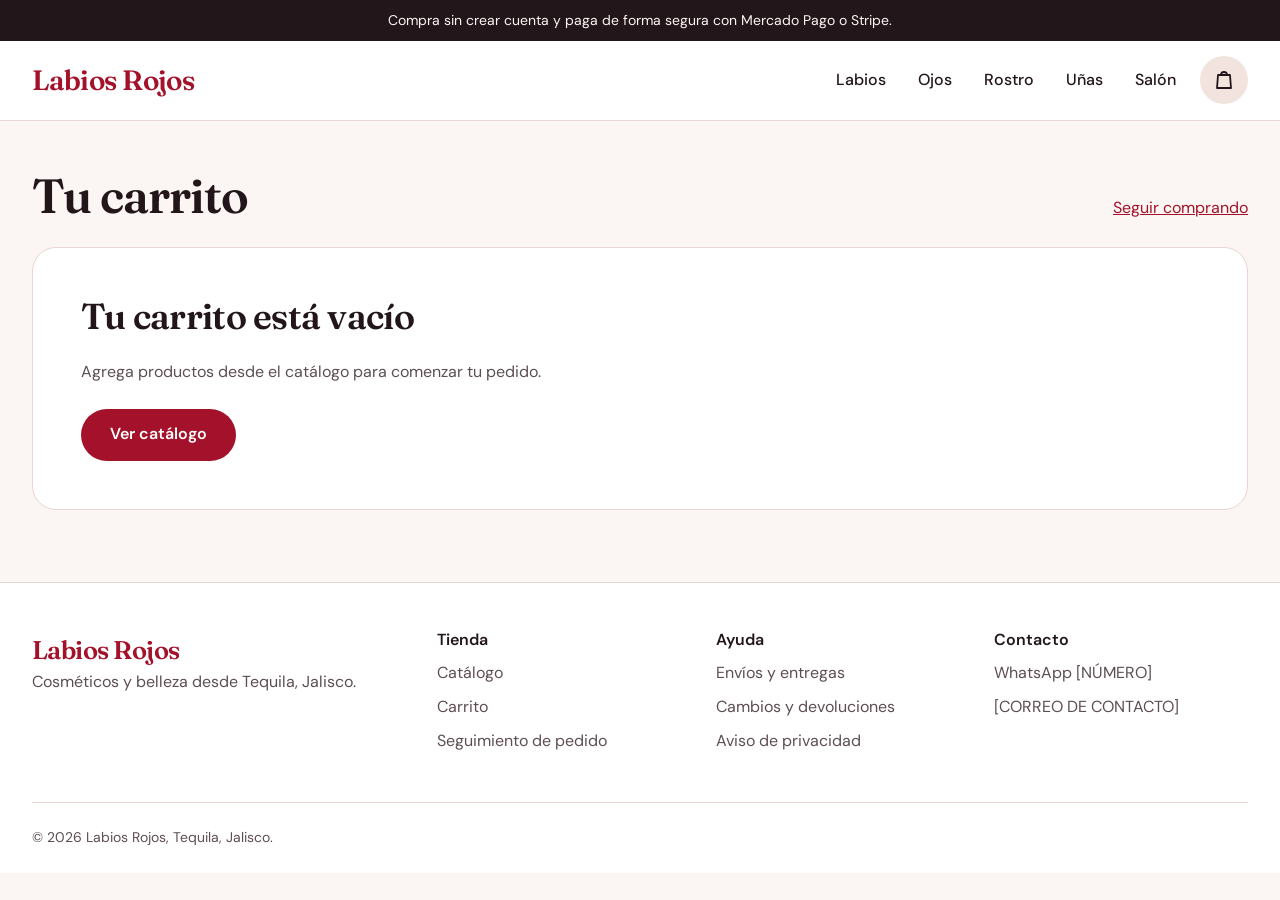
==== carrito.html @ ffc6cedb "Se agregó el frontend del proyecto" ====
<!DOCTYPE html>
<html lang="es-MX">
<head>
  <meta charset="utf-8">
  <meta name="viewport" content="width=device-width, initial-scale=1">
  <title>Tu carrito | Labios Rojos</title>
  <meta name="description" content="Revisa los productos de tu carrito antes de pagar.">

  <link rel="preconnect" href="https://fonts.googleapis.com">
  <link rel="preconnect" href="https://fonts.gstatic.com" crossorigin>
  <link rel="stylesheet" href="https://fonts.googleapis.com/css2?family=Fraunces:opsz,wght@9..144,600&family=DM+Sans:wght@400;500;600;700&display=swap">
  <link rel="stylesheet" href="estilos/estilos.css">

  <script src="scripts/catalogo.js" defer></script>
  <script src="scripts/tienda.js" defer></script>
  <script src="scripts/carrito.js" defer></script>
</head>
<body>

  <p class="barra-anuncio">Compra sin crear cuenta y paga de forma segura con Mercado Pago o Stripe.</p>

  <header class="encabezado-sitio">
    <button class="boton-menu" type="button" aria-expanded="false" aria-controls="navegacion-principal" aria-label="Abrir menú">
      <svg width="24" height="24" viewBox="0 0 24 24" fill="none" stroke="currentColor" stroke-width="1.8" stroke-linecap="round" aria-hidden="true">
        <path d="M4 7h16M4 12h16M4 17h16"/>
      </svg>
    </button>

    <a class="logotipo" href="index.html">Labios Rojos</a>

    <nav id="navegacion-principal" class="navegacion-principal" aria-label="Categorías">
      <ul>
        <li><a href="index.html?categoria=Labios#catalogo">Labios</a></li>
        <li><a href="index.html?categoria=Ojos#catalogo">Ojos</a></li>
        <li><a href="index.html?categoria=Rostro#catalogo">Rostro</a></li>
        <li><a href="index.html?categoria=Uñas#catalogo">Uñas</a></li>
        <li><a href="index.html#salon">Salón</a></li>
      </ul>
    </nav>

    <a class="enlace-carrito" href="carrito.html" aria-label="Ver carrito" data-enlace-carrito>
      <svg width="24" height="24" viewBox="0 0 24 24" fill="none" stroke="currentColor" stroke-width="1.8" stroke-linecap="round" stroke-linejoin="round" aria-hidden="true">
        <path d="M6 7h12l1 13H5L6 7z"/>
        <path d="M9 7a3 3 0 0 1 6 0"/>
      </svg>
      <span class="contador-carrito" data-contador-carrito hidden>0</span>
    </a>
  </header>

  <main class="pagina-carrito">

    <header>
      <h1 class="titulo-pagina">Tu carrito</h1>
      <a href="index.html#catalogo">Seguir comprando</a>
    </header>

    <section id="carrito-vacio" class="mensaje-vacio" hidden>
      <h2 class="titulo-seccion">Tu carrito está vacío</h2>
      <p class="texto-suave">Agrega productos desde el catálogo para comenzar tu pedido.</p>
      <a class="boton boton-principal" href="index.html#catalogo">Ver catálogo</a>
    </section>

    <section id="contenido-carrito" class="contenido-carrito" aria-label="Productos en tu carrito">

      <ul id="lista-carrito" class="lista-carrito">
        <!-- Los artículos se crean desde scripts/carrito.js -->
      </ul>

      <aside class="resumen-pedido" aria-labelledby="titulo-resumen">
        <h2 id="titulo-resumen">Resumen del pedido</h2>
        <dl class="desglose">
          <dt>Subtotal (<span id="cantidad-articulos">0</span> artículos)</dt>
          <dd id="subtotal-carrito">$0.00</dd>
          <dt>Envío</dt>
          <dd>Se calcula en el pago</dd>
          <dt class="total">Total</dt>
          <dd id="total-carrito" class="total">$0.00</dd>
        </dl>
        <a class="boton boton-principal boton-ancho" href="pago.html">Continuar al pago</a>
        <p class="nota-resumen">No necesitas crear una cuenta para comprar.</p>
      </aside>

    </section>

  </main>

  <footer class="pie-sitio">
    <section>
      <a class="logotipo" href="index.html">Labios Rojos</a>
      <p class="texto-suave">Cosméticos y belleza desde Tequila, Jalisco.</p>
    </section>
    <nav aria-labelledby="titulo-pie-tienda">
      <h2 id="titulo-pie-tienda">Tienda</h2>
      <ul>
        <li><a href="index.html#catalogo">Catálogo</a></li>
        <li><a href="carrito.html">Carrito</a></li>
        <li><a href="confirmacion.html">Seguimiento de pedido</a></li>
      </ul>
    </nav>
    <nav aria-labelledby="titulo-pie-ayuda">
      <h2 id="titulo-pie-ayuda">Ayuda</h2>
      <ul>
        <li><a href="#">Envíos y entregas</a></li>
        <li><a href="#">Cambios y devoluciones</a></li>
        <li><a href="#">Aviso de privacidad</a></li>
      </ul>
    </nav>
    <section>
      <h2>Contacto</h2>
      <ul class="texto-suave">
        <li>WhatsApp [NÚMERO]</li>
        <li>[CORREO DE CONTACTO]</li>
      </ul>
    </section>
    <p class="derechos">© 2026 Labios Rojos, Tequila, Jalisco.</p>
  </footer>

  <p id="aviso" class="aviso" role="status" aria-live="polite"></p>

</body>
</html>
---- estilos/estilos.css ----
/*
 * Hoja de estilos de la tienda Labios Rojos.
 *
 * Índice
 *  1. Variables de diseño
 *  2. Base
 *  3. Botones y enlaces
 *  4. Barra de anuncio y encabezado
 *  5. Secciones generales
 *  6. Página de inicio
 *  7. Tarjetas de producto
 *  8. Detalle de producto
 *  9. Carrito
 * 10. Formulario de pago
 * 11. Confirmación del pedido
 * 12. Pie de página
 * 13. Aviso emergente
 * 14. Adaptación a tabletas y celulares
 */


/* ===== 1. Variables de diseño ===== */

:root {
  --color-principal: #A3122A;
  --color-principal-oscuro: #7A0D1F;
  --color-tinta: #22161A;
  --color-texto-suave: #5E4E52;
  --color-fondo: #FBF6F3;
  --color-superficie: #FFFFFF;
  --color-rubor: #F3E3DF;
  --color-borde: #E7D6D1;
  --color-borde-campo: #C9B2AC;
  --color-rosa-claro: #F2B8C2;
  --color-exito: #1E6B3A;

  --fuente-titulos: 'Fraunces', Georgia, 'Times New Roman', serif;
  --fuente-texto: 'DM Sans', system-ui, -apple-system, 'Segoe UI', sans-serif;

  --espacio-pequeno: 0.75rem;
  --espacio-mediano: 1.5rem;
  --espacio-grande: 3rem;
  --espacio-muy-grande: 4.5rem;

  --margen-lateral: max(1.25rem, calc((100% - 76rem) / 2));

  --redondeo-pequeno: 0.625rem;
  --redondeo-mediano: 1rem;
  --redondeo-grande: 1.5rem;
  --redondeo-completo: 999px;
}


/* ===== 2. Base ===== */

*,
*::before,
*::after {
  box-sizing: border-box;
}

body {
  margin: 0;
  font-family: var(--fuente-texto);
  font-size: 1rem;
  line-height: 1.55;
  color: var(--color-tinta);
  background: var(--color-fondo);
}

h1,
h2,
h3 {
  margin: 0;
  line-height: 1.12;
}

h1,
h2 {
  font-family: var(--fuente-titulos);
  font-weight: 600;
  letter-spacing: -0.02em;
}

p,
ul,
ol,
dl,
dd,
figure {
  margin: 0;
}

ul {
  padding: 0;
  list-style: none;
}

img {
  display: block;
  max-width: 100%;
}

/* Asegura que el atributo hidden oculte el elemento aunque tenga otro display. */
[hidden] {
  display: none !important;
}

:focus-visible {
  outline: 3px solid var(--color-principal);
  outline-offset: 3px;
}

.texto-suave {
  color: var(--color-texto-suave);
}

.solo-lectores-de-pantalla {
  position: absolute;
  width: 1px;
  height: 1px;
  overflow: hidden;
  clip: rect(0 0 0 0);
  white-space: nowrap;
}

@media (prefers-reduced-motion: reduce) {
  * {
    transition: none !important;
    animation: none !important;
  }
}


/* ===== 3. Botones y enlaces ===== */

a {
  color: var(--color-principal);
}

a:hover {
  color: var(--color-principal-oscuro);
}

.boton {
  display: inline-flex;
  align-items: center;
  justify-content: center;
  min-height: 3.25rem;
  padding: 0 1.75rem;
  border: 1.5px solid transparent;
  border-radius: var(--redondeo-completo);
  font: inherit;
  font-weight: 600;
  text-decoration: none;
  cursor: pointer;
  transition: background-color 0.2s ease;
}

.boton-principal {
  background: var(--color-principal);
  color: var(--color-superficie);
}

.boton-principal:hover {
  background: var(--color-principal-oscuro);
  color: var(--color-superficie);
}

.boton-secundario {
  background: transparent;
  border-color: var(--color-tinta);
  color: var(--color-tinta);
}

.boton-secundario:hover {
  background: var(--color-rubor);
  color: var(--color-tinta);
}

.boton-claro {
  background: var(--color-fondo);
  color: var(--color-tinta);
}

.boton-claro:hover {
  background: var(--color-rubor);
  color: var(--color-tinta);
}

.boton-pequeno {
  min-height: 2.75rem;
  padding: 0 1.25rem;
  font-size: 0.9rem;
}

.boton-ancho {
  width: 100%;
}

.boton-de-texto {
  padding: 0.5rem 0;
  border: 0;
  background: none;
  font: inherit;
  font-size: 0.9rem;
  font-weight: 600;
  color: var(--color-principal);
  text-decoration: underline;
  cursor: pointer;
}

.control-cantidad {
  display: inline-flex;
  align-items: center;
  border: 1px solid var(--color-borde-campo);
  border-radius: var(--redondeo-completo);
  background: var(--color-superficie);
}

.control-cantidad button {
  width: 3rem;
  height: 3rem;
  border: 0;
  background: none;
  font-size: 1.3rem;
  color: var(--color-tinta);
  cursor: pointer;
}

.control-cantidad output,
.control-cantidad input {
  width: 2.5rem;
  border: 0;
  background: none;
  font: inherit;
  font-weight: 600;
  text-align: center;
}


/* ===== 4. Barra de anuncio y encabezado ===== */

.barra-anuncio {
  padding: 0.6rem var(--margen-lateral);
  background: var(--color-tinta);
  color: var(--color-fondo);
  font-size: 0.875rem;
  text-align: center;
}

.encabezado-sitio {
  position: sticky;
  top: 0;
  z-index: 10;
  display: flex;
  align-items: center;
  gap: var(--espacio-mediano);
  min-height: 5rem;
  padding: 0 var(--margen-lateral);
  background: var(--color-superficie);
  border-bottom: 1px solid var(--color-borde);
}

.logotipo {
  margin-right: auto;
  font-family: var(--fuente-titulos);
  font-size: 1.75rem;
  font-weight: 600;
  letter-spacing: -0.02em;
  color: var(--color-principal);
  text-decoration: none;
}

.navegacion-principal ul {
  display: flex;
  gap: 2rem;
}

.navegacion-principal a {
  font-weight: 500;
  color: var(--color-tinta);
  text-decoration: none;
}

.navegacion-principal a:hover,
.navegacion-principal a[aria-current='page'] {
  color: var(--color-principal);
}

.boton-menu {
  display: none;
  width: 2.75rem;
  height: 2.75rem;
  align-items: center;
  justify-content: center;
  border: 0;
  background: none;
  color: var(--color-tinta);
  cursor: pointer;
}

.enlace-carrito {
  position: relative;
  display: flex;
  align-items: center;
  justify-content: center;
  width: 3rem;
  height: 3rem;
  border-radius: var(--redondeo-completo);
  background: var(--color-rubor);
  color: var(--color-tinta);
}

.contador-carrito {
  position: absolute;
  top: -0.2rem;
  right: -0.2rem;
  min-width: 1.25rem;
  height: 1.25rem;
  padding: 0 0.3rem;
  border-radius: var(--redondeo-completo);
  background: var(--color-principal);
  color: var(--color-superficie);
  font-size: 0.75rem;
  font-weight: 700;
  line-height: 1.25rem;
  text-align: center;
}

.contador-carrito[hidden] {
  display: none;
}

/* Encabezado reducido que se usa en la página de pago */
.encabezado-pago .indicador-pago-seguro {
  display: flex;
  align-items: center;
  gap: 0.5rem;
  font-weight: 600;
  color: var(--color-exito);
}


/* ===== 5. Secciones generales ===== */

.seccion {
  padding: var(--espacio-muy-grande) var(--margen-lateral);
}

.seccion-blanca {
  background: var(--color-superficie);
  border-block: 1px solid var(--color-borde);
}

.encabezado-seccion {
  display: flex;
  flex-wrap: wrap;
  align-items: flex-end;
  justify-content: space-between;
  gap: var(--espacio-pequeno);
  margin-bottom: var(--espacio-mediano);
}

.encabezado-seccion h2,
.titulo-seccion {
  font-size: clamp(1.75rem, 3vw, 2.25rem);
}

.titulo-pagina {
  font-size: clamp(2.25rem, 5vw, 3rem);
}

.ruta-de-navegacion {
  padding: 1.75rem var(--margen-lateral) 0;
}

.ruta-de-navegacion ol {
  display: flex;
  flex-wrap: wrap;
  gap: 0.5rem;
  padding: 0;
  list-style: none;
  font-size: 0.9rem;
  color: var(--color-texto-suave);
}

.ruta-de-navegacion li + li::before {
  content: '/';
  margin-right: 0.5rem;
}

.ruta-de-navegacion a {
  color: var(--color-texto-suave);
}

.ruta-de-navegacion [aria-current='page'] {
  font-weight: 600;
  color: var(--color-tinta);
}

.mensaje-vacio {
  display: grid;
  justify-items: start;
  gap: var(--espacio-mediano);
  padding: var(--espacio-grande);
  border-radius: var(--redondeo-grande);
  background: var(--color-superficie);
  border: 1px solid var(--color-borde);
}


/* ===== 6. Página de inicio ===== */

.portada {
  display: grid;
  grid-template-columns: repeat(2, minmax(0, 1fr));
  align-items: center;
  gap: var(--espacio-grande);
  padding: var(--espacio-muy-grande) var(--margen-lateral);
}

.portada-texto {
  display: grid;
  gap: var(--espacio-mediano);
}

.lema-portada {
  font-weight: 700;
  color: var(--color-principal);
}

.titulo-portada {
  font-size: clamp(2.5rem, 6vw, 4.5rem);
  line-height: 1.02;
}

.descripcion-portada {
  max-width: 34rem;
  font-size: 1.15rem;
  color: var(--color-texto-suave);
}

.acciones {
  display: flex;
  flex-wrap: wrap;
  gap: 1rem;
}

.imagen-portada {
  display: grid;
  place-items: center;
  align-content: center;
  gap: 1.25rem;
  min-height: 30rem;
  border-radius: var(--redondeo-grande);
  background: var(--color-principal);
  color: var(--color-fondo);
}

.imagen-portada img {
  width: 7.5rem;
  filter: brightness(0) invert(1);
}

.lista-categorias {
  display: grid;
  grid-template-columns: repeat(4, minmax(0, 1fr));
  gap: var(--espacio-mediano);
}

.tarjeta-categoria {
  display: grid;
  gap: 0.875rem;
  color: var(--color-tinta);
  text-decoration: none;
}

.tarjeta-categoria:hover {
  color: var(--color-principal);
}

.muestra-categoria {
  display: grid;
  place-items: center;
  height: 11rem;
  border-radius: var(--redondeo-mediano);
  background: var(--color-rubor);
}

.muestra-categoria::after {
  content: '';
  width: 4.5rem;
  height: 4.5rem;
  border-radius: 50%;
  background: var(--color-muestra);
}

.nombre-categoria {
  font-size: 1.125rem;
  font-weight: 600;
}

.filtros {
  display: flex;
  flex-wrap: wrap;
  gap: 0.75rem;
  margin-bottom: var(--espacio-mediano);
}

.boton-filtro {
  min-height: 2.75rem;
  padding: 0 1.25rem;
  border: 1px solid var(--color-borde-campo);
  border-radius: var(--redondeo-completo);
  background: var(--color-superficie);
  font: inherit;
  font-weight: 500;
  color: var(--color-tinta);
  cursor: pointer;
}

.boton-filtro[aria-pressed='true'] {
  border-color: var(--color-tinta);
  background: var(--color-tinta);
  color: var(--color-fondo);
}

.lista-beneficios {
  display: grid;
  grid-template-columns: repeat(3, minmax(0, 1fr));
  gap: var(--espacio-grande);
}

.beneficio {
  display: grid;
  grid-template-columns: auto 1fr;
  gap: 0.25rem 1rem;
}

.beneficio svg {
  grid-row: span 2;
  width: 3rem;
  height: 3rem;
  padding: 0.8rem;
  border-radius: 50%;
  background: var(--color-rubor);
  color: var(--color-principal);
}

.beneficio h3 {
  font-size: 1.05rem;
}

.seccion-salon {
  display: grid;
  grid-template-columns: repeat(2, minmax(0, 1fr));
  align-items: center;
  gap: var(--espacio-grande);
  padding: var(--espacio-muy-grande) var(--margen-lateral);
  background: var(--color-tinta);
  color: var(--color-fondo);
}

.seccion-salon > header {
  display: grid;
  gap: var(--espacio-mediano);
}

.seccion-salon h2 {
  font-size: clamp(2rem, 4vw, 3rem);
}

.lista-servicios {
  display: flex;
  flex-wrap: wrap;
  gap: 0.75rem;
}

.lista-servicios li {
  padding: 0.6rem 1.1rem;
  border: 1px solid #6B5358;
  border-radius: var(--redondeo-completo);
}

.datos-salon {
  font-style: normal;
  color: #E4D6D2;
}

.imagen-salon {
  display: grid;
  place-items: center;
  min-height: 24rem;
  border-radius: var(--redondeo-grande);
  background: #3A2A2E;
  color: #E4D6D2;
}


/* ===== 7. Tarjetas de producto ===== */

.rejilla-productos {
  display: grid;
  grid-template-columns: repeat(4, minmax(0, 1fr));
  gap: var(--espacio-mediano);
}

.tarjeta-producto {
  display: flex;
  flex-direction: column;
  gap: 0.375rem;
  height: 100%;
  padding: 1rem;
  border: 1px solid var(--color-borde);
  border-radius: var(--redondeo-mediano);
  background: var(--color-fondo);
}

.imagen-producto {
  display: grid;
  place-items: center;
  height: 15rem;
  margin-bottom: 0.5rem;
  border-radius: var(--redondeo-pequeno);
  background: var(--color-rubor);
}

.categoria-producto {
  font-size: 0.8rem;
  font-weight: 700;
  color: var(--color-texto-suave);
}

.nombre-producto {
  font-size: 1.05rem;
  font-weight: 600;
}

.nombre-producto a {
  color: var(--color-tinta);
  text-decoration: none;
}

.nombre-producto a:hover {
  color: var(--color-principal);
}

.tono-producto {
  display: flex;
  align-items: center;
  gap: 0.5rem;
  font-size: 0.9rem;
  color: var(--color-texto-suave);
}

.muestra-tono {
  width: 0.875rem;
  height: 0.875rem;
  border: 1px solid var(--color-borde-campo);
  border-radius: 50%;
  background: var(--color-tono);
}

.pie-tarjeta {
  display: flex;
  align-items: center;
  justify-content: space-between;
  gap: 0.5rem;
  margin-top: auto;
  padding-top: 0.5rem;
}

.precio-producto {
  font-size: 1.125rem;
  font-weight: 700;
}


/* ===== 8. Detalle de producto ===== */

.detalle-producto {
  display: grid;
  grid-template-columns: repeat(2, minmax(0, 1fr));
  gap: var(--espacio-grande);
  padding: var(--espacio-mediano) var(--margen-lateral) var(--espacio-muy-grande);
}

.galeria-producto {
  display: grid;
  place-items: center;
  align-content: center;
  gap: 1rem;
  min-height: 34rem;
  border-radius: var(--redondeo-grande);
  background: var(--color-rubor);
  color: var(--color-texto-suave);
}

.galeria-producto img {
  width: 7.5rem;
}

.informacion-producto {
  display: grid;
  align-content: start;
  gap: var(--espacio-mediano);
}

.informacion-producto .categoria-producto {
  color: var(--color-principal);
}

.informacion-producto .tono-producto {
  font-size: 1rem;
}

.informacion-producto .muestra-tono {
  width: 1.125rem;
  height: 1.125rem;
}

.precio-y-existencias {
  display: flex;
  flex-wrap: wrap;
  align-items: baseline;
  gap: 1rem;
}

.precio-destacado {
  font-size: 2.25rem;
  font-weight: 700;
}

.existencias {
  font-weight: 600;
  color: var(--color-exito);
}

.formulario-compra {
  display: grid;
  gap: 1rem;
}

.formulario-compra fieldset {
  display: flex;
  flex-wrap: wrap;
  align-items: center;
  gap: 1rem;
  margin: 0;
  padding: 0;
  border: 0;
}

.formulario-compra legend {
  margin-bottom: 0.75rem;
  font-weight: 600;
}

.formulario-compra .boton-principal {
  flex: 1;
}

.lista-ventajas {
  display: grid;
  gap: 0.75rem;
  padding: 1.25rem 1.5rem;
  border: 1px solid var(--color-borde);
  border-radius: var(--redondeo-mediano);
  background: var(--color-superficie);
}

.lista-ventajas li {
  display: flex;
  align-items: center;
  gap: 0.75rem;
}

.lista-ventajas svg {
  flex-shrink: 0;
  color: var(--color-principal);
}

.descripcion-producto {
  display: grid;
  gap: 0.75rem;
  padding-top: var(--espacio-mediano);
  border-top: 1px solid var(--color-borde);
}

.descripcion-producto h2 {
  font-family: var(--fuente-texto);
  font-size: 1.125rem;
  letter-spacing: 0;
}

.ficha-tecnica {
  display: grid;
  grid-template-columns: 10rem 1fr;
  row-gap: 0.6rem;
}

.ficha-tecnica dt {
  font-weight: 600;
}

.ficha-tecnica dd {
  color: var(--color-texto-suave);
}


/* ===== 9. Carrito ===== */

.pagina-carrito {
  padding: var(--espacio-grande) var(--margen-lateral) var(--espacio-muy-grande);
}

.pagina-carrito > header {
  display: flex;
  flex-wrap: wrap;
  align-items: baseline;
  justify-content: space-between;
  gap: 1rem;
  margin-bottom: var(--espacio-mediano);
}

.contenido-carrito {
  display: grid;
  grid-template-columns: minmax(0, 2fr) minmax(0, 1fr);
  align-items: start;
  gap: var(--espacio-grande);
}

.lista-carrito {
  border: 1px solid var(--color-borde);
  border-radius: var(--redondeo-grande);
  background: var(--color-superficie);
}

.articulo-carrito {
  display: grid;
  grid-template-columns: 7rem minmax(0, 1fr) auto auto;
  grid-template-areas:
    'imagen datos cantidad precio'
    'imagen eliminar cantidad precio';
  align-items: center;
  column-gap: var(--espacio-mediano);
  padding: var(--espacio-mediano);
}

.articulo-carrito + .articulo-carrito {
  border-top: 1px solid var(--color-borde);
}

.imagen-articulo {
  grid-area: imagen;
  width: 7rem;
  height: 7rem;
  padding: 1.5rem;
  border-radius: var(--redondeo-pequeno);
  background: var(--color-rubor);
  object-fit: contain;
}

.datos-articulo {
  grid-area: datos;
  align-self: end;
}

.datos-articulo h2 {
  font-family: var(--fuente-texto);
  font-size: 1.1rem;
  letter-spacing: 0;
}

.datos-articulo h2 a {
  color: var(--color-tinta);
  text-decoration: none;
}

.articulo-carrito .boton-de-texto {
  grid-area: eliminar;
  justify-self: start;
  align-self: start;
}

.articulo-carrito .control-cantidad {
  grid-area: cantidad;
}

.precio-articulo {
  grid-area: precio;
  min-width: 6.5rem;
  font-size: 1.1rem;
  font-weight: 700;
  text-align: right;
}

.resumen-pedido {
  display: grid;
  gap: 1.25rem;
  padding: 2rem;
  border: 1px solid var(--color-borde);
  border-radius: var(--redondeo-grande);
  background: var(--color-superficie);
}

.resumen-pedido h2 {
  font-family: var(--fuente-texto);
  font-size: 1.35rem;
  letter-spacing: 0;
}

.desglose {
  display: grid;
  grid-template-columns: 1fr auto;
  gap: 0.75rem 0;
}

.desglose dt {
  color: var(--color-texto-suave);
}

.desglose dd {
  padding-left: 1rem;
  font-weight: 600;
  text-align: right;
}

.desglose .total {
  padding-top: 1.25rem;
  border-top: 1px solid var(--color-borde);
  font-size: 1.15rem;
  font-weight: 700;
  color: var(--color-tinta);
}

.desglose dd.total {
  font-size: 1.6rem;
}

.nota-resumen {
  font-size: 0.9rem;
  text-align: center;
  color: var(--color-texto-suave);
}


/* ===== 10. Formulario de pago ===== */

.pagina-pago {
  display: grid;
  grid-template-columns: minmax(0, 3fr) minmax(0, 2fr);
  align-items: start;
  gap: var(--espacio-grande);
  padding: var(--espacio-grande) var(--margen-lateral) var(--espacio-muy-grande);
}

.formulario-pago {
  display: grid;
  gap: var(--espacio-mediano);
}

.formulario-pago > header {
  display: grid;
  gap: 0.6rem;
}

.formulario-pago fieldset {
  display: grid;
  grid-template-columns: repeat(2, minmax(0, 1fr));
  gap: 1.25rem 1rem;
  margin: 0;
  padding: 1.75rem;
  border: 1px solid var(--color-borde);
  border-radius: var(--redondeo-grande);
  background: var(--color-superficie);
}

.formulario-pago fieldset[hidden] {
  display: none;
}

.formulario-pago legend {
  float: left;
  grid-column: 1 / -1;
  width: 100%;
  font-size: 1.25rem;
  font-weight: 700;
}

.campo {
  display: grid;
  gap: 0.4rem;
  font-size: 0.9rem;
  font-weight: 600;
}

.campo-completo {
  grid-column: 1 / -1;
}

.campo input,
.campo select {
  min-height: 3rem;
  padding: 0 0.875rem;
  border: 1px solid var(--color-borde-campo);
  border-radius: var(--redondeo-pequeno);
  background: var(--color-superficie);
  font: inherit;
  font-size: 1rem;
  font-weight: 400;
  color: var(--color-tinta);
}

.campo input:user-invalid {
  border-color: var(--color-principal);
}

.casilla {
  grid-column: 1 / -1;
  display: flex;
  align-items: center;
  gap: 0.75rem;
}

.casilla input,
.opcion input {
  width: 1.25rem;
  height: 1.25rem;
  accent-color: var(--color-principal);
}

.opcion {
  grid-column: 1 / -1;
  display: flex;
  align-items: center;
  gap: 0.875rem;
  padding: 1rem 1.25rem;
  border: 1px solid var(--color-borde-campo);
  border-radius: var(--redondeo-mediano);
  font-weight: 600;
  cursor: pointer;
}

.opcion:has(input:checked) {
  border: 2px solid var(--color-principal);
}

.detalle-opcion {
  margin-left: auto;
  font-size: 0.9rem;
  font-weight: 400;
  color: var(--color-texto-suave);
}

.nota-campo {
  grid-column: 1 / -1;
  font-size: 0.9rem;
  color: var(--color-texto-suave);
}

.lista-resumen {
  display: grid;
  gap: 1rem;
}

.articulo-resumen {
  display: grid;
  grid-template-columns: 4rem 1fr auto;
  align-items: center;
  gap: 1rem;
}

.articulo-resumen img {
  width: 4rem;
  height: 4rem;
  padding: 0.75rem;
  border-radius: var(--redondeo-pequeno);
  background: var(--color-rubor);
}

.articulo-resumen p:last-child {
  font-weight: 600;
}


/* ===== 11. Confirmación del pedido ===== */

.pagina-confirmacion {
  display: grid;
  justify-items: center;
  padding: var(--espacio-grande) var(--margen-lateral) var(--espacio-muy-grande);
}

.tarjeta-confirmacion {
  display: grid;
  gap: var(--espacio-mediano);
  width: min(100%, 48rem);
  padding: var(--espacio-grande);
  border: 1px solid var(--color-borde);
  border-radius: var(--redondeo-grande);
  background: var(--color-superficie);
}

.tarjeta-confirmacion > header {
  display: grid;
  justify-items: center;
  gap: 1rem;
  text-align: center;
}

.icono-confirmacion {
  display: grid;
  place-items: center;
  width: 4.5rem;
  height: 4.5rem;
  border-radius: 50%;
  background: var(--color-principal);
  color: var(--color-superficie);
}

.seguimiento {
  display: grid;
  gap: 1.25rem;
  margin-top: 1.25rem;
  padding: 0;
  list-style: none;
}

.paso-seguimiento {
  display: grid;
  grid-template-columns: 1.75rem 1fr;
  gap: 0.15rem 1rem;
}

.paso-seguimiento::before {
  content: '';
  grid-row: span 2;
  width: 1.75rem;
  height: 1.75rem;
  border: 2px solid var(--color-principal);
  border-radius: 50%;
  background: var(--color-superficie);
}

.paso-completado::before {
  background: var(--color-principal);
}

.paso-seguimiento strong {
  font-weight: 600;
}

.paso-pendiente {
  color: var(--color-texto-suave);
}


/* ===== 12. Pie de página ===== */

.pie-sitio {
  display: grid;
  grid-template-columns: 1.5fr repeat(3, 1fr);
  gap: var(--espacio-grande) var(--espacio-mediano);
  padding: var(--espacio-grande) var(--margen-lateral) var(--espacio-mediano);
  background: var(--color-superficie);
  border-top: 1px solid var(--color-borde);
}

.pie-sitio .logotipo {
  font-size: 1.6rem;
  color: var(--color-principal);
}

.pie-sitio h2 {
  margin-bottom: 0.75rem;
  font-family: var(--fuente-texto);
  font-size: 1rem;
  letter-spacing: 0;
}

.pie-sitio ul {
  display: grid;
  gap: 0.6rem;
}

.pie-sitio a {
  color: var(--color-texto-suave);
  text-decoration: none;
}

.pie-sitio a:hover {
  color: var(--color-principal);
}

.derechos {
  grid-column: 1 / -1;
  padding-top: var(--espacio-mediano);
  border-top: 1px solid var(--color-borde);
  font-size: 0.875rem;
  color: var(--color-texto-suave);
}


/* ===== 13. Aviso emergente ===== */

.aviso {
  position: fixed;
  bottom: 1.5rem;
  left: 50%;
  z-index: 20;
  max-width: calc(100% - 2.5rem);
  padding: 0.9rem 1.5rem;
  border-radius: var(--redondeo-completo);
  background: var(--color-tinta);
  color: var(--color-fondo);
  font-weight: 500;
  opacity: 0;
  pointer-events: none;
  transform: translate(-50%, 1rem);
  transition: opacity 0.25s ease, transform 0.25s ease;
}

.aviso-visible {
  opacity: 1;
  transform: translate(-50%, 0);
}


/* ===== 14. Adaptación a tabletas y celulares ===== */

@media (max-width: 64rem) {
  .rejilla-productos {
    grid-template-columns: repeat(3, minmax(0, 1fr));
  }

  .portada,
  .seccion-salon,
  .detalle-producto,
  .contenido-carrito,
  .pagina-pago {
    grid-template-columns: 1fr;
  }

  .imagen-portada {
    min-height: 20rem;
  }

  .galeria-producto {
    min-height: 22rem;
  }
}

@media (max-width: 48rem) {
  :root {
    --espacio-grande: 2rem;
    --espacio-muy-grande: 3rem;
  }

  .boton-menu {
    display: inline-flex;
    order: -1;
  }

  .logotipo {
    font-size: 1.4rem;
  }

  .navegacion-principal {
    position: absolute;
    top: 100%;
    left: 0;
    right: 0;
    display: none;
    padding: 1rem var(--margen-lateral) 1.5rem;
    background: var(--color-superficie);
    border-bottom: 1px solid var(--color-borde);
  }

  .navegacion-principal.navegacion-abierta {
    display: block;
  }

  .navegacion-principal ul {
    flex-direction: column;
    gap: 0;
  }

  .navegacion-principal a {
    display: block;
    padding: 0.75rem 0;
  }

  .lista-categorias,
  .rejilla-productos {
    grid-template-columns: repeat(2, minmax(0, 1fr));
    gap: 0.875rem;
  }

  .muestra-categoria {
    height: 7rem;
  }

  .imagen-producto {
    height: 9.5rem;
  }

  .tarjeta-producto {
    padding: 0.75rem;
  }

  .pie-tarjeta {
    flex-direction: column;
    align-items: stretch;
  }

  .lista-beneficios {
    grid-template-columns: 1fr;
    gap: var(--espacio-mediano);
  }

  .articulo-carrito {
    grid-template-columns: 5rem minmax(0, 1fr);
    grid-template-areas:
      'imagen datos'
      'imagen precio'
      'cantidad eliminar';
    row-gap: 0.75rem;
  }

  .imagen-articulo {
    width: 5rem;
    height: 5rem;
    padding: 1rem;
  }

  .precio-articulo {
    text-align: left;
  }

  .articulo-carrito .boton-de-texto {
    justify-self: end;
    align-self: center;
  }

  .formulario-pago fieldset {
    grid-template-columns: 1fr;
    padding: 1.25rem;
  }

  .tarjeta-confirmacion {
    padding: var(--espacio-mediano);
  }

  .pie-sitio {
    grid-template-columns: 1fr 1fr;
  }

  .pie-sitio > section:first-child {
    grid-column: 1 / -1;
  }
}
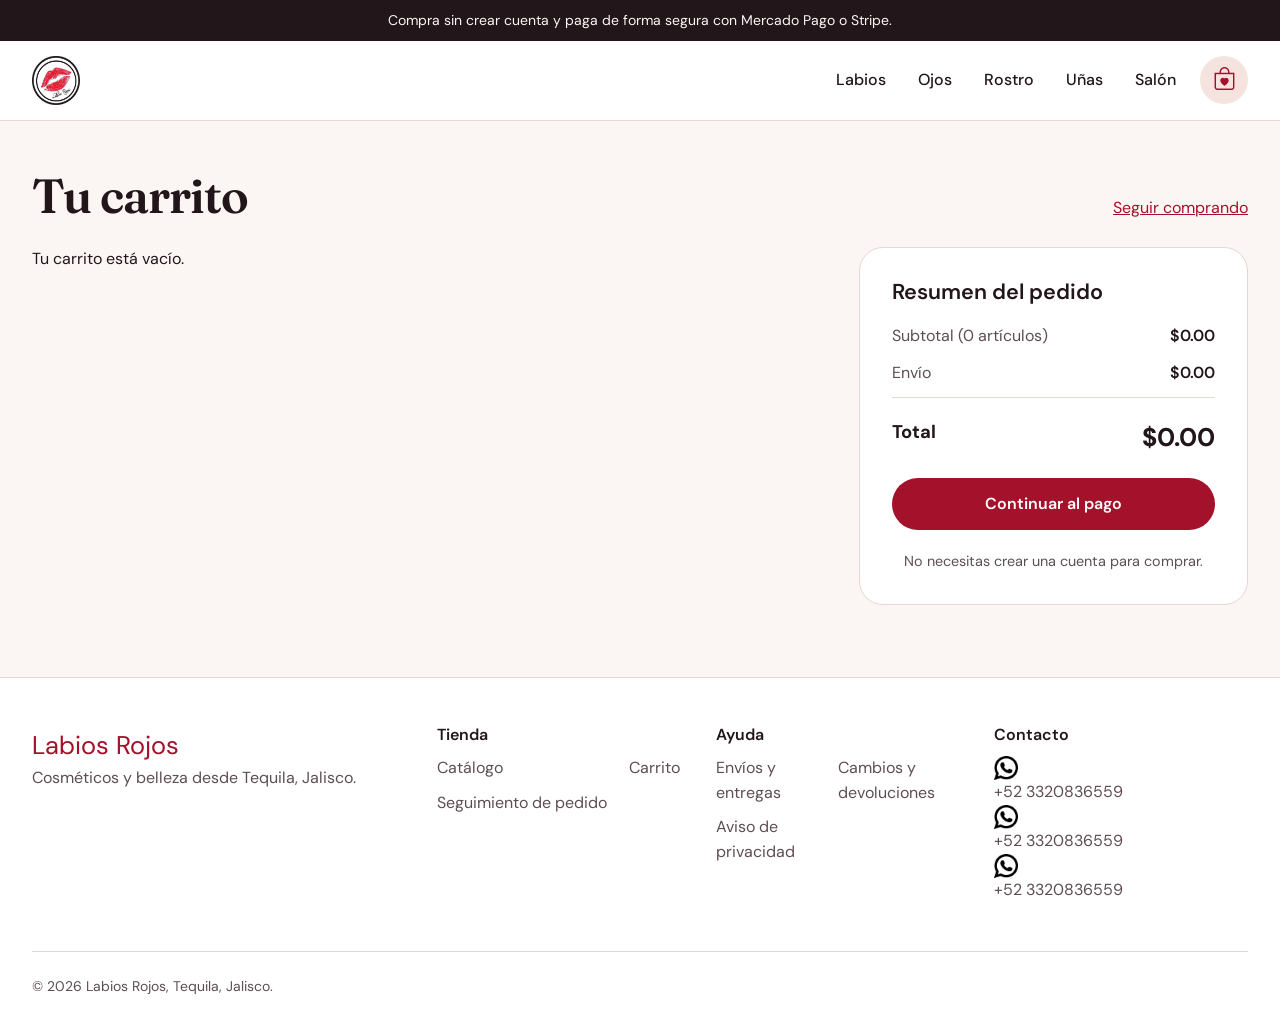
==== commit 00009311: "Actualizacion de tienda Labios Rojos" ====
--- a/carrito.html
+++ b/carrito.html
@@ -1,121 +1,161 @@
 <!DOCTYPE html>
 <html lang="es-MX">
+
 <head>
-  <meta charset="utf-8">
-  <meta name="viewport" content="width=device-width, initial-scale=1">
-  <title>Tu carrito | Labios Rojos</title>
-  <meta name="description" content="Revisa los productos de tu carrito antes de pagar.">
+    <meta charset="utf-8">
+    <meta name="viewport" content="width=device-width, initial-scale=1">
+    <title>Tu carrito | Labios Rojos</title>
+    <meta name="description" content="Revisa los productos de tu carrito antes de pagar.">
 
-  <link rel="preconnect" href="https://fonts.googleapis.com">
-  <link rel="preconnect" href="https://fonts.gstatic.com" crossorigin>
-  <link rel="stylesheet" href="https://fonts.googleapis.com/css2?family=Fraunces:opsz,wght@9..144,600&family=DM+Sans:wght@400;500;600;700&display=swap">
-  <link rel="stylesheet" href="estilos/estilos.css">
+    <link rel="preconnect" href="https://fonts.googleapis.com">
+    <link rel="preconnect" href="https://fonts.gstatic.com" crossorigin>
+    <link rel="stylesheet" href="https://fonts.googleapis.com/css2?family=Fraunces:opsz,wght@9..144,600&family=DM+Sans:wght@400;500;600;700&display=swap">
+    <link rel="stylesheet" href="estilos/estilos.css">
 
-  <script src="scripts/catalogo.js" defer></script>
-  <script src="scripts/tienda.js" defer></script>
-  <script src="scripts/carrito.js" defer></script>
+    <!---Agregar icon de logo y nuevas librerias-->
+    <link rel="shortcut icon" href="imagenes/logo_lr.jpg" type="image/x-icon">
+    <link rel="stylesheet" href="https://cdn.jsdelivr.net/npm/bootstrap-icons@1.13.1/font/bootstrap-icons.min.css">
+
+    <script src="scripts/catalogo.js" defer></script>
+    <script src="scripts/tienda.js" defer></script>
+    <script src="scripts/carrito.js" defer></script>
 </head>
+
 <body>
 
-  <p class="barra-anuncio">Compra sin crear cuenta y paga de forma segura con Mercado Pago o Stripe.</p>
+    <p class="barra-anuncio">Compra sin crear cuenta y paga de forma segura con Mercado Pago o Stripe.</p>
 
-  <header class="encabezado-sitio">
-    <button class="boton-menu" type="button" aria-expanded="false" aria-controls="navegacion-principal" aria-label="Abrir menú">
-      <svg width="24" height="24" viewBox="0 0 24 24" fill="none" stroke="currentColor" stroke-width="1.8" stroke-linecap="round" aria-hidden="true">
-        <path d="M4 7h16M4 12h16M4 17h16"/>
-      </svg>
-    </button>
+    <header class="encabezado-sitio">
 
-    <a class="logotipo" href="index.html">Labios Rojos</a>
+        <a class="logotipo" id="logotipo_img" href="index.html"><img src="imagenes/logo_lr.jpg" alt="logotipo imagen de Labios Rojos"></a>
+        <!-- <a class="logotipo" href="index.html">Labios Rojos</a> -->
 
-    <nav id="navegacion-principal" class="navegacion-principal" aria-label="Categorías">
-      <ul>
-        <li><a href="index.html?categoria=Labios#catalogo">Labios</a></li>
-        <li><a href="index.html?categoria=Ojos#catalogo">Ojos</a></li>
-        <li><a href="index.html?categoria=Rostro#catalogo">Rostro</a></li>
-        <li><a href="index.html?categoria=Uñas#catalogo">Uñas</a></li>
-        <li><a href="index.html#salon">Salón</a></li>
-      </ul>
-    </nav>
+        <nav id="navegacion-principal" class="navegacion-principal" aria-label="Categorías">
+            <ul>
+                <li><a href="index.html?categoria=Labios#catalogo">Labios</a></li>
+                <li><a href="index.html?categoria=Ojos#catalogo">Ojos</a></li>
+                <li><a href="index.html?categoria=Rostro#catalogo">Rostro</a></li>
+                <li><a href="index.html?categoria=Uñas#catalogo">Uñas</a></li>
+                <li><a href="index.html#salon">Salón</a></li>
+            </ul>
+        </nav>
 
-    <a class="enlace-carrito" href="carrito.html" aria-label="Ver carrito" data-enlace-carrito>
-      <svg width="24" height="24" viewBox="0 0 24 24" fill="none" stroke="currentColor" stroke-width="1.8" stroke-linecap="round" stroke-linejoin="round" aria-hidden="true">
-        <path d="M6 7h12l1 13H5L6 7z"/>
-        <path d="M9 7a3 3 0 0 1 6 0"/>
-      </svg>
-      <span class="contador-carrito" data-contador-carrito hidden>0</span>
-    </a>
-  </header>
+        <!--Se puede eliminar
+            <a class="enlace-carrito" href="carrito.html" aria-label="Ver carrito" data-enlace-carrito>
+            <svg width="24" height="24" viewBox="0 0 24 24" fill="none" stroke="currentColor" stroke-width="1.8" stroke-linecap="round" stroke-linejoin="round" aria-hidden="true">
+            <path d="M6 7h12l1 13H5L6 7z"/>
+            <path d="M9 7a3 3 0 0 1 6 0"/>
+            </svg>
+            <span class="contador-carrito" data-contador-carrito hidden>0</span>
+            </a>-->
 
-  <main class="pagina-carrito">
+        <!--Nuevo estilo para agregar contador de carrito-->
+        <a class="enlace-carrito" href="carrito.html" aria-label="Ver carrito" data-enlace-carrito>
 
-    <header>
-      <h1 class="titulo-pagina">Tu carrito</h1>
-      <a href="index.html#catalogo">Seguir comprando</a>
+            <i class="bi bi-bag-heart"></i>
+
+            <span class="contador-carrito" data-contador-carrito hidden>0</span>
+        </a>
+
     </header>
 
-    <section id="carrito-vacio" class="mensaje-vacio" hidden>
-      <h2 class="titulo-seccion">Tu carrito está vacío</h2>
-      <p class="texto-suave">Agrega productos desde el catálogo para comenzar tu pedido.</p>
-      <a class="boton boton-principal" href="index.html#catalogo">Ver catálogo</a>
-    </section>
+    <main class="pagina-carrito">
 
-    <section id="contenido-carrito" class="contenido-carrito" aria-label="Productos en tu carrito">
+        <header>
+            <h1 class="titulo-pagina">Tu carrito</h1>
+            <a href="index.html#catalogo">Seguir comprando</a>
+        </header>
 
-      <ul id="lista-carrito" class="lista-carrito">
-        <!-- Los artículos se crean desde scripts/carrito.js -->
-      </ul>
+        <section id="carrito-vacio" class="mensaje-vacio" hidden>
+            <h2 class="titulo-seccion">Tu carrito está vacío</h2>
+            <p class="texto-suave">Agrega productos desde el catálogo para comenzar tu pedido.</p>
+            <a class="boton boton-principal" href="index.html#catalogo">Ver catálogo</a>
+        </section>
 
-      <aside class="resumen-pedido" aria-labelledby="titulo-resumen">
-        <h2 id="titulo-resumen">Resumen del pedido</h2>
-        <dl class="desglose">
-          <dt>Subtotal (<span id="cantidad-articulos">0</span> artículos)</dt>
-          <dd id="subtotal-carrito">$0.00</dd>
-          <dt>Envío</dt>
-          <dd>Se calcula en el pago</dd>
-          <dt class="total">Total</dt>
-          <dd id="total-carrito" class="total">$0.00</dd>
-        </dl>
-        <a class="boton boton-principal boton-ancho" href="pago.html">Continuar al pago</a>
-        <p class="nota-resumen">No necesitas crear una cuenta para comprar.</p>
-      </aside>
+        <!--Ver listado de productos carrito-->
+        <section id="contenido-carrito" class="contenido-carrito" aria-label="Productos en tu carrito">
 
-    </section>
+            <!--<ul id="productos-carrito" class="lista-carrito">
+               
+                 Productos generados con JavaScript --
+            </ul>-->
 
-  </main>
+            <div id="productos-carrito" class="lista-carrito"></div>
 
-  <footer class="pie-sitio">
-    <section>
-      <a class="logotipo" href="index.html">Labios Rojos</a>
-      <p class="texto-suave">Cosméticos y belleza desde Tequila, Jalisco.</p>
-    </section>
-    <nav aria-labelledby="titulo-pie-tienda">
-      <h2 id="titulo-pie-tienda">Tienda</h2>
-      <ul>
-        <li><a href="index.html#catalogo">Catálogo</a></li>
-        <li><a href="carrito.html">Carrito</a></li>
-        <li><a href="confirmacion.html">Seguimiento de pedido</a></li>
-      </ul>
-    </nav>
-    <nav aria-labelledby="titulo-pie-ayuda">
-      <h2 id="titulo-pie-ayuda">Ayuda</h2>
-      <ul>
-        <li><a href="#">Envíos y entregas</a></li>
-        <li><a href="#">Cambios y devoluciones</a></li>
-        <li><a href="#">Aviso de privacidad</a></li>
-      </ul>
-    </nav>
-    <section>
-      <h2>Contacto</h2>
-      <ul class="texto-suave">
-        <li>WhatsApp [NÚMERO]</li>
-        <li>[CORREO DE CONTACTO]</li>
-      </ul>
-    </section>
-    <p class="derechos">© 2026 Labios Rojos, Tequila, Jalisco.</p>
-  </footer>
+            <aside class="resumen-pedido" aria-labelledby="titulo-resumen">
 
-  <p id="aviso" class="aviso" role="status" aria-live="polite"></p>
+                <h2 id="titulo-resumen">Resumen del pedido</h2>
+
+                <dl class="desglose">
+
+                    <dt>Subtotal (<span id="cantidad-articulos">0</span> artículos)</dt>
+
+                    <dd id="subtotal-carrito">$0.00</dd>
+
+                    <dt>Envío</dt>
+                    <dd id="envio-carrito">$0.00</dd>
+
+                    <dt class="total">Total</dt>
+                    <dd id="total-carrito" class="total">$0.00</dd>
+
+                </dl>
+
+                <a class="boton boton-principal boton-ancho" href="pago.html" id="btn-pagar">
+                    Continuar al pago
+                </a>
+
+                <p class="nota-resumen">
+                    No necesitas crear una cuenta para comprar.
+                </p>
+
+            </aside>
+
+        </section>
+    </main>
+
+
+    <footer class="pie-sitio">
+        <section>
+            <a class="logotipo" href="index.html">Labios Rojos</a>
+            <p class="texto-suave">Cosméticos y belleza desde Tequila, Jalisco.</p>
+        </section>
+        <nav aria-labelledby="titulo-pie-tienda">
+            <h2 id="titulo-pie-tienda">Tienda</h2>
+            <ul>
+                <li><a href="index.html#catalogo">Catálogo</a></li>
+                <li><a href="carrito.html">Carrito</a></li>
+                <li><a href="confirmacion.html">Seguimiento de pedido</a></li>
+            </ul>
+        </nav>
+        <nav aria-labelledby="titulo-pie-ayuda">
+            <h2 id="titulo-pie-ayuda">Ayuda</h2>
+            <ul>
+                <li><a href="#">Envíos y entregas</a></li>
+                <li><a href="#">Cambios y devoluciones</a></li>
+                <li><a href="#">Aviso de privacidad</a></li>
+            </ul>
+        </nav>
+        <section id="contacto_section">
+            <h2 id="contacto_header">Contacto</h2>
+            <div id="contacto_whatsapp">
+                <img class="icon_footer" src="iconos/whatsapp_icon.png" alt="icono de WhatsApp color negro">
+                <a href="https://api.whatsapp.com/send/?phone=523320836559&text=Hola%20buen%20d%C3%ADa,%20quisiera%20pedir%20informaci%C3%B3n%20sobre%20sus%20productos%20y%20servicios%27&type=phone_number&app_absent=0">+52
+                    3320836559</a>
+            </div>
+            <div id="contacto_phone">
+                <img class="icon_footer" src="iconos/whatsapp_icon.png" alt="icono de email color negro">
+                <a href="">+52 3320836559</a>
+            </div>
+            <div id="contacto_email">
+                <img class="icon_footer" src="iconos/whatsapp_icon.png" alt="icono de email color negro">
+                <a href="">+52 3320836559</a>
+            </div>
+        </section>
+        <p class="derechos">© 2026 Labios Rojos, Tequila, Jalisco.</p>
+    </footer>
+
+    <p id="aviso" class="aviso" role="status" aria-live="polite"></p>
 
 </body>
-</html>
+
+</html>
--- a/estilos/estilos.css
+++ b/estilos/estilos.css
@@ -22,32 +22,28 @@
 /* ===== 1. Variables de diseño ===== */
 
 :root {
-  --color-principal: #A3122A;
-  --color-principal-oscuro: #7A0D1F;
-  --color-tinta: #22161A;
-  --color-texto-suave: #5E4E52;
-  --color-fondo: #FBF6F3;
-  --color-superficie: #FFFFFF;
-  --color-rubor: #F3E3DF;
-  --color-borde: #E7D6D1;
-  --color-borde-campo: #C9B2AC;
-  --color-rosa-claro: #F2B8C2;
-  --color-exito: #1E6B3A;
-
-  --fuente-titulos: 'Fraunces', Georgia, 'Times New Roman', serif;
-  --fuente-texto: 'DM Sans', system-ui, -apple-system, 'Segoe UI', sans-serif;
-
-  --espacio-pequeno: 0.75rem;
-  --espacio-mediano: 1.5rem;
-  --espacio-grande: 3rem;
-  --espacio-muy-grande: 4.5rem;
-
-  --margen-lateral: max(1.25rem, calc((100% - 76rem) / 2));
-
-  --redondeo-pequeno: 0.625rem;
-  --redondeo-mediano: 1rem;
-  --redondeo-grande: 1.5rem;
-  --redondeo-completo: 999px;
+    --color-principal: #A3122A;
+    --color-principal-oscuro: #7A0D1F;
+    --color-tinta: #22161A;
+    --color-texto-suave: #5E4E52;
+    --color-fondo: #FBF6F3;
+    --color-superficie: #FFFFFF;
+    --color-rubor: #F3E3DF;
+    --color-borde: #E7D6D1;
+    --color-borde-campo: #C9B2AC;
+    --color-rosa-claro: #F2B8C2;
+    --color-exito: #1E6B3A;
+    --fuente-titulos: 'Fraunces', Georgia, 'Times New Roman', serif;
+    --fuente-texto: 'DM Sans', system-ui, -apple-system, 'Segoe UI', sans-serif;
+    --espacio-pequeno: 0.75rem;
+    --espacio-mediano: 1.5rem;
+    --espacio-grande: 3rem;
+    --espacio-muy-grande: 4.5rem;
+    --margen-lateral: max(1.25rem, calc((100% - 76rem) / 2));
+    --redondeo-pequeno: 0.625rem;
+    --redondeo-mediano: 1rem;
+    --redondeo-grande: 1.5rem;
+    --redondeo-completo: 999px;
 }
 
 
@@ -56,30 +52,30 @@
 *,
 *::before,
 *::after {
-  box-sizing: border-box;
+    box-sizing: border-box;
 }
 
 body {
-  margin: 0;
-  font-family: var(--fuente-texto);
-  font-size: 1rem;
-  line-height: 1.55;
-  color: var(--color-tinta);
-  background: var(--color-fondo);
+    margin: 0;
+    font-family: var(--fuente-texto);
+    font-size: 1rem;
+    line-height: 1.55;
+    color: var(--color-tinta);
+    background: var(--color-fondo);
 }
 
 h1,
 h2,
 h3 {
-  margin: 0;
-  line-height: 1.12;
+    margin: 0;
+    line-height: 1.12;
 }
 
 h1,
 h2 {
-  font-family: var(--fuente-titulos);
-  font-weight: 600;
-  letter-spacing: -0.02em;
+    font-family: var(--fuente-titulos);
+    font-weight: 600;
+    letter-spacing: -0.02em;
 }
 
 p,
@@ -88,365 +84,396 @@
 dl,
 dd,
 figure {
-  margin: 0;
+    margin: 0;
 }
 
 ul {
-  padding: 0;
-  list-style: none;
+    padding: 0;
+    list-style: none;
 }
 
 img {
-  display: block;
-  max-width: 100%;
-}
+    display: block;
+    max-width: 100%;
+}
+
 
 /* Asegura que el atributo hidden oculte el elemento aunque tenga otro display. */
+
 [hidden] {
-  display: none !important;
+    display: none !important;
 }
 
 :focus-visible {
-  outline: 3px solid var(--color-principal);
-  outline-offset: 3px;
+    outline: 3px solid var(--color-principal);
+    outline-offset: 3px;
 }
 
 .texto-suave {
-  color: var(--color-texto-suave);
+    color: var(--color-texto-suave);
 }
 
 .solo-lectores-de-pantalla {
-  position: absolute;
-  width: 1px;
-  height: 1px;
-  overflow: hidden;
-  clip: rect(0 0 0 0);
-  white-space: nowrap;
+    position: absolute;
+    width: 1px;
+    height: 1px;
+    overflow: hidden;
+    clip: rect(0 0 0 0);
+    white-space: nowrap;
 }
 
 @media (prefers-reduced-motion: reduce) {
-  * {
-    transition: none !important;
-    animation: none !important;
-  }
-}
-
-
-/* ===== 3. Botones y enlaces ===== */
+    * {
+        transition: none !important;
+        animation: none !important;
+    }
+}
+
+
+/* ===== 3. Botones, iconos y enlaces ===== */
 
 a {
-  color: var(--color-principal);
+    color: var(--color-principal);
 }
 
 a:hover {
-  color: var(--color-principal-oscuro);
+    color: var(--color-principal-oscuro);
 }
 
 .boton {
-  display: inline-flex;
-  align-items: center;
-  justify-content: center;
-  min-height: 3.25rem;
-  padding: 0 1.75rem;
-  border: 1.5px solid transparent;
-  border-radius: var(--redondeo-completo);
-  font: inherit;
-  font-weight: 600;
-  text-decoration: none;
-  cursor: pointer;
-  transition: background-color 0.2s ease;
+    display: inline-flex;
+    align-items: center;
+    justify-content: center;
+    min-height: 3.25rem;
+    padding: 0 1.75rem;
+    border: 1.5px solid transparent;
+    border-radius: var(--redondeo-completo);
+    font: inherit;
+    font-weight: 600;
+    text-decoration: none;
+    cursor: pointer;
+    transition: background-color 0.2s ease;
 }
 
 .boton-principal {
-  background: var(--color-principal);
-  color: var(--color-superficie);
+    background: var(--color-principal);
+    color: var(--color-superficie);
 }
 
 .boton-principal:hover {
-  background: var(--color-principal-oscuro);
-  color: var(--color-superficie);
+    background: var(--color-principal-oscuro);
+    color: var(--color-superficie);
 }
 
 .boton-secundario {
-  background: transparent;
-  border-color: var(--color-tinta);
-  color: var(--color-tinta);
+    background: transparent;
+    border-color: var(--color-tinta);
+    color: var(--color-tinta);
 }
 
 .boton-secundario:hover {
-  background: var(--color-rubor);
-  color: var(--color-tinta);
+    background: var(--color-rubor);
+    color: var(--color-tinta);
 }
 
 .boton-claro {
-  background: var(--color-fondo);
-  color: var(--color-tinta);
+    background: var(--color-fondo);
+    color: var(--color-tinta);
 }
 
 .boton-claro:hover {
-  background: var(--color-rubor);
-  color: var(--color-tinta);
+    background: var(--color-rubor);
+    color: var(--color-tinta);
 }
 
 .boton-pequeno {
-  min-height: 2.75rem;
-  padding: 0 1.25rem;
-  font-size: 0.9rem;
+    min-height: 2.75rem;
+    padding: 0 1.25rem;
+    font-size: 0.9rem;
 }
 
 .boton-ancho {
-  width: 100%;
+    width: 100%;
 }
 
 .boton-de-texto {
-  padding: 0.5rem 0;
-  border: 0;
-  background: none;
-  font: inherit;
-  font-size: 0.9rem;
-  font-weight: 600;
-  color: var(--color-principal);
-  text-decoration: underline;
-  cursor: pointer;
+    padding: 0.5rem 0;
+    border: 0;
+    background: none;
+    font: inherit;
+    font-size: 0.9rem;
+    font-weight: 600;
+    color: var(--color-principal);
+    text-decoration: underline;
+    cursor: pointer;
 }
 
 .control-cantidad {
-  display: inline-flex;
-  align-items: center;
-  border: 1px solid var(--color-borde-campo);
-  border-radius: var(--redondeo-completo);
-  background: var(--color-superficie);
+    display: inline-flex;
+    align-items: center;
+    border: 1px solid var(--color-borde-campo);
+    border-radius: var(--redondeo-completo);
+    background: var(--color-superficie);
 }
 
 .control-cantidad button {
-  width: 3rem;
-  height: 3rem;
-  border: 0;
-  background: none;
-  font-size: 1.3rem;
-  color: var(--color-tinta);
-  cursor: pointer;
+    width: 3rem;
+    height: 3rem;
+    border: 0;
+    background: none;
+    font-size: 1.3rem;
+    color: var(--color-tinta);
+    cursor: pointer;
 }
 
 .control-cantidad output,
 .control-cantidad input {
-  width: 2.5rem;
-  border: 0;
-  background: none;
-  font: inherit;
-  font-weight: 600;
-  text-align: center;
+    width: 2.5rem;
+    border: 0;
+    background: none;
+    font: inherit;
+    font-weight: 600;
+    text-align: center;
+}
+
+.icon_footer {
+    max-width: 1.5rem;
+    height: auto;
 }
 
 
 /* ===== 4. Barra de anuncio y encabezado ===== */
 
 .barra-anuncio {
-  padding: 0.6rem var(--margen-lateral);
-  background: var(--color-tinta);
-  color: var(--color-fondo);
-  font-size: 0.875rem;
-  text-align: center;
+    padding: 0.6rem var(--margen-lateral);
+    background: var(--color-tinta);
+    color: var(--color-fondo);
+    font-size: 0.875rem;
+    text-align: center;
 }
 
 .encabezado-sitio {
-  position: sticky;
-  top: 0;
-  z-index: 10;
-  display: flex;
-  align-items: center;
-  gap: var(--espacio-mediano);
-  min-height: 5rem;
-  padding: 0 var(--margen-lateral);
-  background: var(--color-superficie);
-  border-bottom: 1px solid var(--color-borde);
-}
-
-.logotipo {
-  margin-right: auto;
-  font-family: var(--fuente-titulos);
-  font-size: 1.75rem;
-  font-weight: 600;
-  letter-spacing: -0.02em;
-  color: var(--color-principal);
-  text-decoration: none;
+    position: sticky;
+    top: 0;
+    z-index: 10;
+    display: flex;
+    align-items: center;
+    gap: var(--espacio-mediano);
+    min-height: 5rem;
+    padding: 0 var(--margen-lateral);
+    background: var(--color-superficie);
+    border-bottom: 1px solid var(--color-borde);
+}
+
+
+/* .logotipo {
+    margin-right: auto;
+    font-family: var(--fuente-titulos);
+    font-size: 1.75rem;
+    font-weight: 600;
+    letter-spacing: -0.02em;
+    color: var(--color-principal);
+    text-decoration: none;
+} */
+
+#logotipo_img {
+    margin-right: auto;
+    width: 3rem;
+    height: auto;
 }
 
 .navegacion-principal ul {
-  display: flex;
-  gap: 2rem;
+    display: flex;
+    gap: 2rem;
 }
 
 .navegacion-principal a {
-  font-weight: 500;
-  color: var(--color-tinta);
-  text-decoration: none;
+    font-weight: 500;
+    color: var(--color-tinta);
+    text-decoration: none;
 }
 
 .navegacion-principal a:hover,
 .navegacion-principal a[aria-current='page'] {
-  color: var(--color-principal);
+    color: var(--color-principal);
 }
 
 .boton-menu {
-  display: none;
-  width: 2.75rem;
-  height: 2.75rem;
-  align-items: center;
-  justify-content: center;
-  border: 0;
-  background: none;
-  color: var(--color-tinta);
-  cursor: pointer;
+    display: none;
+    width: 2.75rem;
+    height: 2.75rem;
+    align-items: center;
+    justify-content: center;
+    border: 0;
+    background: none;
+    color: var(--color-tinta);
+    cursor: pointer;
 }
 
 .enlace-carrito {
-  position: relative;
-  display: flex;
-  align-items: center;
-  justify-content: center;
-  width: 3rem;
-  height: 3rem;
-  border-radius: var(--redondeo-completo);
-  background: var(--color-rubor);
-  color: var(--color-tinta);
+    position: relative;
+    display: inline-flex;
+    align-items: center;
+    justify-content: center;
+    width: 48px;
+    height: 48px;
+    background: #f5e3e0;
+    border-radius: 50%;
+    color: #a50f2d;
+    text-decoration: none;
+    transition: all 0.3s ease;
+}
+
+.enlace-carrito i {
+    font-size: 23px;
+}
+
+.enlace-carrito:hover {
+    background: #a50f2d;
+    color: white;
+    transform: translateY(-3px);
 }
 
 .contador-carrito {
-  position: absolute;
-  top: -0.2rem;
-  right: -0.2rem;
-  min-width: 1.25rem;
-  height: 1.25rem;
-  padding: 0 0.3rem;
-  border-radius: var(--redondeo-completo);
-  background: var(--color-principal);
-  color: var(--color-superficie);
-  font-size: 0.75rem;
-  font-weight: 700;
-  line-height: 1.25rem;
-  text-align: center;
+    position: absolute;
+    top: -5px;
+    right: -5px;
+    background: #a50f2d;
+    color: white;
+    border-radius: 50%;
+    min-width: 19px;
+    height: 19px;
+    padding: 0 4px;
+    font-size: 11px;
+    font-weight: 700;
+    display: flex;
+    align-items: center;
+    justify-content: center;
 }
 
 .contador-carrito[hidden] {
-  display: none;
-}
+    display: none;
+}
+
 
 /* Encabezado reducido que se usa en la página de pago */
+
 .encabezado-pago .indicador-pago-seguro {
-  display: flex;
-  align-items: center;
-  gap: 0.5rem;
-  font-weight: 600;
-  color: var(--color-exito);
+    display: flex;
+    align-items: center;
+    gap: 0.5rem;
+    font-weight: 600;
+    color: var(--color-exito);
 }
 
 
 /* ===== 5. Secciones generales ===== */
 
 .seccion {
-  padding: var(--espacio-muy-grande) var(--margen-lateral);
+    padding: var(--espacio-muy-grande) var(--margen-lateral);
 }
 
 .seccion-blanca {
-  background: var(--color-superficie);
-  border-block: 1px solid var(--color-borde);
+    background: var(--color-superficie);
+    border-block: 1px solid var(--color-borde);
 }
 
 .encabezado-seccion {
-  display: flex;
-  flex-wrap: wrap;
-  align-items: flex-end;
-  justify-content: space-between;
-  gap: var(--espacio-pequeno);
-  margin-bottom: var(--espacio-mediano);
+    display: flex;
+    flex-wrap: wrap;
+    align-items: flex-end;
+    justify-content: space-between;
+    gap: var(--espacio-pequeno);
+    margin-bottom: var(--espacio-mediano);
 }
 
 .encabezado-seccion h2,
 .titulo-seccion {
-  font-size: clamp(1.75rem, 3vw, 2.25rem);
+    font-size: clamp(1.75rem, 3vw, 2.25rem);
 }
 
 .titulo-pagina {
-  font-size: clamp(2.25rem, 5vw, 3rem);
+    font-size: clamp(2.25rem, 5vw, 3rem);
 }
 
 .ruta-de-navegacion {
-  padding: 1.75rem var(--margen-lateral) 0;
+    padding: 1.75rem var(--margen-lateral) 0;
 }
 
 .ruta-de-navegacion ol {
-  display: flex;
-  flex-wrap: wrap;
-  gap: 0.5rem;
-  padding: 0;
-  list-style: none;
-  font-size: 0.9rem;
-  color: var(--color-texto-suave);
-}
-
-.ruta-de-navegacion li + li::before {
-  content: '/';
-  margin-right: 0.5rem;
+    display: flex;
+    flex-wrap: wrap;
+    gap: 0.5rem;
+    padding: 0;
+    list-style: none;
+    font-size: 0.9rem;
+    color: var(--color-texto-suave);
+}
+
+.ruta-de-navegacion li+li::before {
+    content: '/';
+    margin-right: 0.5rem;
 }
 
 .ruta-de-navegacion a {
-  color: var(--color-texto-suave);
+    color: var(--color-texto-suave);
 }
 
 .ruta-de-navegacion [aria-current='page'] {
-  font-weight: 600;
-  color: var(--color-tinta);
+    font-weight: 600;
+    color: var(--color-tinta);
 }
 
 .mensaje-vacio {
-  display: grid;
-  justify-items: start;
-  gap: var(--espacio-mediano);
-  padding: var(--espacio-grande);
-  border-radius: var(--redondeo-grande);
-  background: var(--color-superficie);
-  border: 1px solid var(--color-borde);
+    display: grid;
+    justify-items: start;
+    gap: var(--espacio-mediano);
+    padding: var(--espacio-grande);
+    border-radius: var(--redondeo-grande);
+    background: var(--color-superficie);
+    border: 1px solid var(--color-borde);
 }
 
 
 /* ===== 6. Página de inicio ===== */
 
 .portada {
-  display: grid;
-  grid-template-columns: repeat(2, minmax(0, 1fr));
-  align-items: center;
-  gap: var(--espacio-grande);
-  padding: var(--espacio-muy-grande) var(--margen-lateral);
+    display: grid;
+    grid-template-columns: repeat(2, minmax(0, 1fr));
+    align-items: center;
+    gap: var(--espacio-grande);
+    padding: var(--espacio-muy-grande) var(--margen-lateral);
 }
 
 .portada-texto {
-  display: grid;
-  gap: var(--espacio-mediano);
+    display: grid;
+    gap: var(--espacio-mediano);
 }
 
 .lema-portada {
-  font-weight: 700;
-  color: var(--color-principal);
+    font-weight: 700;
+    color: var(--color-principal);
 }
 
 .titulo-portada {
-  font-size: clamp(2.5rem, 6vw, 4.5rem);
-  line-height: 1.02;
+    font-size: clamp(2.5rem, 6vw, 4.5rem);
+    line-height: 1.02;
 }
 
 .descripcion-portada {
-  max-width: 34rem;
-  font-size: 1.15rem;
-  color: var(--color-texto-suave);
+    max-width: 34rem;
+    font-size: 1.15rem;
+    color: var(--color-texto-suave);
 }
 
 .acciones {
-  display: flex;
-  flex-wrap: wrap;
-  gap: 1rem;
-}
-
+    display: flex;
+    flex-wrap: wrap;
+    gap: 1rem;
+}
+
+
+/*
 .imagen-portada {
   display: grid;
   place-items: center;
@@ -461,903 +488,1367 @@
 .imagen-portada img {
   width: 7.5rem;
   filter: brightness(0) invert(1);
+}*/
+
+
+/*Es el Estilo de la imagen principal*/
+
+.imagen-portada {
+    margin: 0;
+    overflow: hidden;
+    border-radius: 24px;
+}
+
+.imagen-portada img {
+    display: block;
+    width: 100%;
+    height: 480px;
+    object-fit: cover;
+    object-position: center;
+    transition: transform 0.7s ease;
+}
+
+.imagen-portada:hover img {
+    transform: scale(1.06);
+}
+
+@media (max-width: 768px) {
+    .imagen-portada img {
+        height: 320px;
+    }
 }
 
 .lista-categorias {
-  display: grid;
-  grid-template-columns: repeat(4, minmax(0, 1fr));
-  gap: var(--espacio-mediano);
-}
+    display: grid;
+    grid-template-columns: repeat(4, minmax(0, 1fr));
+    gap: var(--espacio-mediano);
+}
+
+
+/*.tarjeta-categoria {
+    display: grid;
+    gap: 0.875rem;
+    color: var(--color-tinta);
+    text-decoration: none;
+}
+
+.tarjeta-categoria:hover {
+    color: var(--color-principal);
+}*/
+
+
+/* CATEGORÍAS - LABIOS ROJOS */
 
 .tarjeta-categoria {
-  display: grid;
-  gap: 0.875rem;
-  color: var(--color-tinta);
-  text-decoration: none;
-}
+    display: block;
+    text-decoration: none;
+    color: #291a1e;
+    transition: transform .4s ease;
+}
+
+.imagen-categoria {
+    position: relative;
+    width: 100%;
+    height: 210px;
+    border-radius: 20px;
+    overflow: hidden;
+    background: #f3e4e0;
+    isolation: isolate;
+    box-shadow: 0 8px 25px rgba(80, 20, 35, .06);
+    transition: box-shadow .5s ease;
+}
+
+.imagen-categoria img {
+    width: 100%;
+    height: 100%;
+    display: block;
+    object-fit: cover;
+    transition: transform .8s cubic-bezier(.2, .8, .2, 1), filter .5s ease;
+}
+
+.imagen-categoria::after {
+    content: "";
+    position: absolute;
+    inset: 0;
+    background: linear-gradient( to top, rgba(65, 10, 25, .65), transparent 65%);
+    opacity: 0;
+    transition: opacity .5s ease;
+}
+
+.overlay-categoria {
+    position: absolute;
+    bottom: 20px;
+    left: 20px;
+    right: 20px;
+    z-index: 2;
+    display: flex;
+    justify-content: space-between;
+    align-items: center;
+    color: #fff;
+    font-size: 14px;
+    font-weight: 600;
+    opacity: 0;
+    transform: translateY(15px);
+    transition: all .45s ease;
+}
+
+.informacion-categoria {
+    display: flex;
+    align-items: center;
+    justify-content: space-between;
+    padding-top: 14px;
+}
+
+.nombre-categoria {
+    font-size: 17px;
+    font-weight: 700;
+}
+
+.flecha-categoria {
+    font-size: 22px;
+    color: #aa102d;
+    transition: transform .3s ease;
+}
+
+
+/* ANIMACIONES HOVER */
 
 .tarjeta-categoria:hover {
-  color: var(--color-principal);
-}
+    transform: translateY(-7px);
+}
+
+.tarjeta-categoria:hover .imagen-categoria {
+    box-shadow: 0 18px 40px rgba(120, 20, 45, .18);
+}
+
+.tarjeta-categoria:hover img {
+    transform: scale(1.12);
+    filter: saturate(1.12);
+}
+
+.tarjeta-categoria:hover .imagen-categoria::after {
+    opacity: 1;
+}
+
+.tarjeta-categoria:hover .overlay-categoria {
+    opacity: 1;
+    transform: translateY(0);
+}
+
+.tarjeta-categoria:hover .flecha-categoria {
+    transform: translate(4px, -4px);
+}
+
+
+/* CELULARES */
+
+@media (max-width: 768px) {
+    .imagen-categoria {
+        height: 160px;
+        border-radius: 15px;
+    }
+    .nombre-categoria {
+        font-size: 15px;
+    }
+}
+
+@media (prefers-reduced-motion: reduce) {
+    .tarjeta-categoria,
+    .imagen-categoria,
+    .imagen-categoria img,
+    .imagen-categoria::after,
+    .overlay-categoria,
+    .flecha-categoria {
+        transition: none;
+    }
+}
+
+
+/*Categeoria exit*/
 
 .muestra-categoria {
-  display: grid;
-  place-items: center;
-  height: 11rem;
-  border-radius: var(--redondeo-mediano);
-  background: var(--color-rubor);
+    display: grid;
+    place-items: center;
+    height: 11rem;
+    border-radius: var(--redondeo-mediano);
+    background: var(--color-rubor);
 }
 
 .muestra-categoria::after {
-  content: '';
-  width: 4.5rem;
-  height: 4.5rem;
-  border-radius: 50%;
-  background: var(--color-muestra);
+    content: '';
+    width: 4.5rem;
+    height: 4.5rem;
+    border-radius: 50%;
+    background: var(--color-muestra);
 }
 
 .nombre-categoria {
-  font-size: 1.125rem;
-  font-weight: 600;
+    font-size: 1.125rem;
+    font-weight: 600;
 }
 
 .filtros {
-  display: flex;
-  flex-wrap: wrap;
-  gap: 0.75rem;
-  margin-bottom: var(--espacio-mediano);
+    display: flex;
+    flex-wrap: wrap;
+    gap: 0.75rem;
+    margin-bottom: var(--espacio-mediano);
 }
 
 .boton-filtro {
-  min-height: 2.75rem;
-  padding: 0 1.25rem;
-  border: 1px solid var(--color-borde-campo);
-  border-radius: var(--redondeo-completo);
-  background: var(--color-superficie);
-  font: inherit;
-  font-weight: 500;
-  color: var(--color-tinta);
-  cursor: pointer;
+    min-height: 2.75rem;
+    padding: 0 1.25rem;
+    border: 1px solid var(--color-borde-campo);
+    border-radius: var(--redondeo-completo);
+    background: var(--color-superficie);
+    font: inherit;
+    font-weight: 500;
+    color: var(--color-tinta);
+    cursor: pointer;
 }
 
 .boton-filtro[aria-pressed='true'] {
-  border-color: var(--color-tinta);
-  background: var(--color-tinta);
-  color: var(--color-fondo);
+    border-color: var(--color-tinta);
+    background: var(--color-tinta);
+    color: var(--color-fondo);
 }
 
 .lista-beneficios {
-  display: grid;
-  grid-template-columns: repeat(3, minmax(0, 1fr));
-  gap: var(--espacio-grande);
+    display: grid;
+    grid-template-columns: repeat(3, minmax(0, 1fr));
+    gap: var(--espacio-grande);
 }
 
 .beneficio {
-  display: grid;
-  grid-template-columns: auto 1fr;
-  gap: 0.25rem 1rem;
+    display: grid;
+    grid-template-columns: auto 1fr;
+    gap: 0.25rem 1rem;
 }
 
 .beneficio svg {
-  grid-row: span 2;
-  width: 3rem;
-  height: 3rem;
-  padding: 0.8rem;
-  border-radius: 50%;
-  background: var(--color-rubor);
-  color: var(--color-principal);
+    grid-row: span 2;
+    width: 3rem;
+    height: 3rem;
+    padding: 0.8rem;
+    border-radius: 50%;
+    background: var(--color-rubor);
+    color: var(--color-principal);
 }
 
 .beneficio h3 {
-  font-size: 1.05rem;
+    font-size: 1.05rem;
 }
 
 .seccion-salon {
-  display: grid;
-  grid-template-columns: repeat(2, minmax(0, 1fr));
-  align-items: center;
-  gap: var(--espacio-grande);
-  padding: var(--espacio-muy-grande) var(--margen-lateral);
-  background: var(--color-tinta);
-  color: var(--color-fondo);
-}
-
-.seccion-salon > header {
-  display: grid;
-  gap: var(--espacio-mediano);
+    display: grid;
+    grid-template-columns: repeat(2, minmax(0, 1fr));
+    align-items: center;
+    gap: var(--espacio-grande);
+    padding: var(--espacio-muy-grande) var(--margen-lateral);
+    background: var(--color-tinta);
+    color: var(--color-fondo);
+}
+
+.seccion-salon>header {
+    display: grid;
+    gap: var(--espacio-mediano);
 }
 
 .seccion-salon h2 {
-  font-size: clamp(2rem, 4vw, 3rem);
+    font-size: clamp(2rem, 4vw, 3rem);
 }
 
 .lista-servicios {
-  display: flex;
-  flex-wrap: wrap;
-  gap: 0.75rem;
+    display: flex;
+    flex-wrap: wrap;
+    gap: 0.75rem;
 }
 
 .lista-servicios li {
-  padding: 0.6rem 1.1rem;
-  border: 1px solid #6B5358;
-  border-radius: var(--redondeo-completo);
+    padding: 0.6rem 1.1rem;
+    border: 1px solid #6B5358;
+    border-radius: var(--redondeo-completo);
 }
 
 .datos-salon {
-  font-style: normal;
-  color: #E4D6D2;
+    font-style: normal;
+    color: #E4D6D2;
 }
 
 .imagen-salon {
-  display: grid;
-  place-items: center;
-  min-height: 24rem;
-  border-radius: var(--redondeo-grande);
-  background: #3A2A2E;
-  color: #E4D6D2;
+    display: grid;
+    place-items: center;
+    min-height: 24rem;
+    border-radius: var(--redondeo-grande);
+    background: #3A2A2E;
+    color: #E4D6D2;
 }
 
 
 /* ===== 7. Tarjetas de producto ===== */
 
 .rejilla-productos {
-  display: grid;
-  grid-template-columns: repeat(4, minmax(0, 1fr));
-  gap: var(--espacio-mediano);
+    display: grid;
+    grid-template-columns: repeat(4, minmax(0, 1fr));
+    gap: var(--espacio-mediano);
 }
 
 .tarjeta-producto {
-  display: flex;
-  flex-direction: column;
-  gap: 0.375rem;
-  height: 100%;
-  padding: 1rem;
-  border: 1px solid var(--color-borde);
-  border-radius: var(--redondeo-mediano);
-  background: var(--color-fondo);
+    display: flex;
+    flex-direction: column;
+    gap: 0.375rem;
+    height: 100%;
+    padding: 1rem;
+    border: 1px solid var(--color-borde);
+    border-radius: var(--redondeo-mediano);
+    background: var(--color-fondo);
 }
 
 .imagen-producto {
-  display: grid;
-  place-items: center;
-  height: 15rem;
-  margin-bottom: 0.5rem;
-  border-radius: var(--redondeo-pequeno);
-  background: var(--color-rubor);
+    display: grid;
+    place-items: center;
+    height: 15rem;
+    margin-bottom: 0.5rem;
+    border-radius: var(--redondeo-pequeno);
+    background: var(--color-rubor);
 }
 
 .categoria-producto {
-  font-size: 0.8rem;
-  font-weight: 700;
-  color: var(--color-texto-suave);
+    font-size: 0.8rem;
+    font-weight: 700;
+    color: var(--color-texto-suave);
 }
 
 .nombre-producto {
-  font-size: 1.05rem;
-  font-weight: 600;
+    font-size: 1.05rem;
+    font-weight: 600;
 }
 
 .nombre-producto a {
-  color: var(--color-tinta);
-  text-decoration: none;
+    color: var(--color-tinta);
+    text-decoration: none;
 }
 
 .nombre-producto a:hover {
-  color: var(--color-principal);
+    color: var(--color-principal);
 }
 
 .tono-producto {
-  display: flex;
-  align-items: center;
-  gap: 0.5rem;
-  font-size: 0.9rem;
-  color: var(--color-texto-suave);
+    display: flex;
+    align-items: center;
+    gap: 0.5rem;
+    font-size: 0.9rem;
+    color: var(--color-texto-suave);
 }
 
 .muestra-tono {
-  width: 0.875rem;
-  height: 0.875rem;
-  border: 1px solid var(--color-borde-campo);
-  border-radius: 50%;
-  background: var(--color-tono);
+    width: 0.875rem;
+    height: 0.875rem;
+    border: 1px solid var(--color-borde-campo);
+    border-radius: 50%;
+    background: var(--color-tono);
 }
 
 .pie-tarjeta {
-  display: flex;
-  align-items: center;
-  justify-content: space-between;
-  gap: 0.5rem;
-  margin-top: auto;
-  padding-top: 0.5rem;
+    display: flex;
+    align-items: center;
+    justify-content: space-between;
+    gap: 0.5rem;
+    margin-top: auto;
+    padding-top: 0.5rem;
 }
 
 .precio-producto {
-  font-size: 1.125rem;
-  font-weight: 700;
+    font-size: 1.125rem;
+    font-weight: 700;
 }
 
 
 /* ===== 8. Detalle de producto ===== */
 
 .detalle-producto {
-  display: grid;
-  grid-template-columns: repeat(2, minmax(0, 1fr));
-  gap: var(--espacio-grande);
-  padding: var(--espacio-mediano) var(--margen-lateral) var(--espacio-muy-grande);
+    display: grid;
+    grid-template-columns: repeat(2, minmax(0, 1fr));
+    gap: var(--espacio-grande);
+    padding: var(--espacio-mediano) var(--margen-lateral) var(--espacio-muy-grande);
 }
 
 .galeria-producto {
-  display: grid;
-  place-items: center;
-  align-content: center;
-  gap: 1rem;
-  min-height: 34rem;
-  border-radius: var(--redondeo-grande);
-  background: var(--color-rubor);
-  color: var(--color-texto-suave);
-}
-
-.galeria-producto img {
-  width: 7.5rem;
+    display: grid;
+    place-items: center;
+    align-content: center;
+    gap: 1rem;
+    min-height: 34rem;
+    border-radius: var(--redondeo-grande);
+    background: #ffffff;
+    color: var(--color-texto-suave);
 }
 
 .informacion-producto {
-  display: grid;
-  align-content: start;
-  gap: var(--espacio-mediano);
+    display: grid;
+    align-content: start;
+    gap: var(--espacio-mediano);
 }
 
 .informacion-producto .categoria-producto {
-  color: var(--color-principal);
+    color: var(--color-principal);
 }
 
 .informacion-producto .tono-producto {
-  font-size: 1rem;
+    font-size: 1rem;
 }
 
 .informacion-producto .muestra-tono {
-  width: 1.125rem;
-  height: 1.125rem;
+    width: 1.125rem;
+    height: 1.125rem;
 }
 
 .precio-y-existencias {
-  display: flex;
-  flex-wrap: wrap;
-  align-items: baseline;
-  gap: 1rem;
+    display: flex;
+    flex-wrap: wrap;
+    align-items: baseline;
+    gap: 1rem;
 }
 
 .precio-destacado {
-  font-size: 2.25rem;
-  font-weight: 700;
+    font-size: 2.25rem;
+    font-weight: 700;
 }
 
 .existencias {
-  font-weight: 600;
-  color: var(--color-exito);
+    font-weight: 600;
+    color: var(--color-exito);
 }
 
 .formulario-compra {
-  display: grid;
-  gap: 1rem;
+    display: grid;
+    gap: 1rem;
 }
 
 .formulario-compra fieldset {
-  display: flex;
-  flex-wrap: wrap;
-  align-items: center;
-  gap: 1rem;
-  margin: 0;
-  padding: 0;
-  border: 0;
+    display: flex;
+    flex-wrap: wrap;
+    align-items: center;
+    gap: 1rem;
+    margin: 0;
+    padding: 0;
+    border: 0;
 }
 
 .formulario-compra legend {
-  margin-bottom: 0.75rem;
-  font-weight: 600;
+    margin-bottom: 0.75rem;
+    font-weight: 600;
 }
 
 .formulario-compra .boton-principal {
-  flex: 1;
+    flex: 1;
 }
 
 .lista-ventajas {
-  display: grid;
-  gap: 0.75rem;
-  padding: 1.25rem 1.5rem;
-  border: 1px solid var(--color-borde);
-  border-radius: var(--redondeo-mediano);
-  background: var(--color-superficie);
+    display: grid;
+    gap: 0.75rem;
+    padding: 1.25rem 1.5rem;
+    border: 1px solid var(--color-borde);
+    border-radius: var(--redondeo-mediano);
+    background: var(--color-superficie);
 }
 
 .lista-ventajas li {
-  display: flex;
-  align-items: center;
-  gap: 0.75rem;
+    display: flex;
+    align-items: center;
+    gap: 0.75rem;
 }
 
 .lista-ventajas svg {
-  flex-shrink: 0;
-  color: var(--color-principal);
+    flex-shrink: 0;
+    color: var(--color-principal);
 }
 
 .descripcion-producto {
-  display: grid;
-  gap: 0.75rem;
-  padding-top: var(--espacio-mediano);
-  border-top: 1px solid var(--color-borde);
+    display: grid;
+    gap: 0.75rem;
+    padding-top: var(--espacio-mediano);
+    border-top: 1px solid var(--color-borde);
 }
 
 .descripcion-producto h2 {
-  font-family: var(--fuente-texto);
-  font-size: 1.125rem;
-  letter-spacing: 0;
+    font-family: var(--fuente-texto);
+    font-size: 1.125rem;
+    letter-spacing: 0;
 }
 
 .ficha-tecnica {
-  display: grid;
-  grid-template-columns: 10rem 1fr;
-  row-gap: 0.6rem;
+    display: grid;
+    grid-template-columns: 10rem 1fr;
+    row-gap: 0.6rem;
 }
 
 .ficha-tecnica dt {
-  font-weight: 600;
+    font-weight: 600;
 }
 
 .ficha-tecnica dd {
-  color: var(--color-texto-suave);
+    color: var(--color-texto-suave);
 }
 
 
 /* ===== 9. Carrito ===== */
 
 .pagina-carrito {
-  padding: var(--espacio-grande) var(--margen-lateral) var(--espacio-muy-grande);
-}
-
-.pagina-carrito > header {
-  display: flex;
-  flex-wrap: wrap;
-  align-items: baseline;
-  justify-content: space-between;
-  gap: 1rem;
-  margin-bottom: var(--espacio-mediano);
+    padding: var(--espacio-grande) var(--margen-lateral) var(--espacio-muy-grande);
+}
+
+.pagina-carrito>header {
+    display: flex;
+    flex-wrap: wrap;
+    align-items: baseline;
+    justify-content: space-between;
+    gap: 1rem;
+    margin-bottom: var(--espacio-mediano);
 }
 
 .contenido-carrito {
-  display: grid;
-  grid-template-columns: minmax(0, 2fr) minmax(0, 1fr);
-  align-items: start;
-  gap: var(--espacio-grande);
-}
-
+    display: grid;
+    grid-template-columns: minmax(0, 2fr) minmax(0, 1fr);
+    align-items: start;
+    gap: var(--espacio-grande);
+}
+
+
+/*
 .lista-carrito {
-  border: 1px solid var(--color-borde);
-  border-radius: var(--redondeo-grande);
-  background: var(--color-superficie);
-}
+    border: 1px solid var(--color-borde);
+    border-radius: var(--redondeo-grande);
+    background: var(--color-superficie);
+}*/
 
 .articulo-carrito {
-  display: grid;
-  grid-template-columns: 7rem minmax(0, 1fr) auto auto;
-  grid-template-areas:
-    'imagen datos cantidad precio'
-    'imagen eliminar cantidad precio';
-  align-items: center;
-  column-gap: var(--espacio-mediano);
-  padding: var(--espacio-mediano);
-}
-
-.articulo-carrito + .articulo-carrito {
-  border-top: 1px solid var(--color-borde);
+    display: grid;
+    grid-template-columns: 7rem minmax(0, 1fr) auto auto;
+    grid-template-areas: 'imagen datos cantidad precio' 'imagen eliminar cantidad precio';
+    align-items: center;
+    column-gap: var(--espacio-mediano);
+    padding: var(--espacio-mediano);
+}
+
+.articulo-carrito+.articulo-carrito {
+    border-top: 1px solid var(--color-borde);
 }
 
 .imagen-articulo {
-  grid-area: imagen;
-  width: 7rem;
-  height: 7rem;
-  padding: 1.5rem;
-  border-radius: var(--redondeo-pequeno);
-  background: var(--color-rubor);
-  object-fit: contain;
+    grid-area: imagen;
+    width: 7rem;
+    height: 7rem;
+    padding: 1.5rem;
+    border-radius: var(--redondeo-pequeno);
+    background: var(--color-rubor);
+    object-fit: contain;
 }
 
 .datos-articulo {
-  grid-area: datos;
-  align-self: end;
+    grid-area: datos;
+    align-self: end;
 }
 
 .datos-articulo h2 {
-  font-family: var(--fuente-texto);
-  font-size: 1.1rem;
-  letter-spacing: 0;
+    font-family: var(--fuente-texto);
+    font-size: 1.1rem;
+    letter-spacing: 0;
 }
 
 .datos-articulo h2 a {
-  color: var(--color-tinta);
-  text-decoration: none;
+    color: var(--color-tinta);
+    text-decoration: none;
 }
 
 .articulo-carrito .boton-de-texto {
-  grid-area: eliminar;
-  justify-self: start;
-  align-self: start;
+    grid-area: eliminar;
+    justify-self: start;
+    align-self: start;
 }
 
 .articulo-carrito .control-cantidad {
-  grid-area: cantidad;
+    grid-area: cantidad;
 }
 
 .precio-articulo {
-  grid-area: precio;
-  min-width: 6.5rem;
-  font-size: 1.1rem;
-  font-weight: 700;
-  text-align: right;
+    grid-area: precio;
+    min-width: 6.5rem;
+    font-size: 1.1rem;
+    font-weight: 700;
+    text-align: right;
 }
 
 .resumen-pedido {
-  display: grid;
-  gap: 1.25rem;
-  padding: 2rem;
-  border: 1px solid var(--color-borde);
-  border-radius: var(--redondeo-grande);
-  background: var(--color-superficie);
+    display: grid;
+    gap: 1.25rem;
+    padding: 2rem;
+    border: 1px solid var(--color-borde);
+    border-radius: var(--redondeo-grande);
+    background: var(--color-superficie);
 }
 
 .resumen-pedido h2 {
-  font-family: var(--fuente-texto);
-  font-size: 1.35rem;
-  letter-spacing: 0;
+    font-family: var(--fuente-texto);
+    font-size: 1.35rem;
+    letter-spacing: 0;
 }
 
 .desglose {
-  display: grid;
-  grid-template-columns: 1fr auto;
-  gap: 0.75rem 0;
+    display: grid;
+    grid-template-columns: 1fr auto;
+    gap: 0.75rem 0;
 }
 
 .desglose dt {
-  color: var(--color-texto-suave);
+    color: var(--color-texto-suave);
 }
 
 .desglose dd {
-  padding-left: 1rem;
-  font-weight: 600;
-  text-align: right;
+    padding-left: 1rem;
+    font-weight: 600;
+    text-align: right;
 }
 
 .desglose .total {
-  padding-top: 1.25rem;
-  border-top: 1px solid var(--color-borde);
-  font-size: 1.15rem;
-  font-weight: 700;
-  color: var(--color-tinta);
+    padding-top: 1.25rem;
+    border-top: 1px solid var(--color-borde);
+    font-size: 1.15rem;
+    font-weight: 700;
+    color: var(--color-tinta);
 }
 
 .desglose dd.total {
-  font-size: 1.6rem;
+    font-size: 1.6rem;
 }
 
 .nota-resumen {
-  font-size: 0.9rem;
-  text-align: center;
-  color: var(--color-texto-suave);
+    font-size: 0.9rem;
+    text-align: center;
+    color: var(--color-texto-suave);
 }
 
 
 /* ===== 10. Formulario de pago ===== */
 
 .pagina-pago {
-  display: grid;
-  grid-template-columns: minmax(0, 3fr) minmax(0, 2fr);
-  align-items: start;
-  gap: var(--espacio-grande);
-  padding: var(--espacio-grande) var(--margen-lateral) var(--espacio-muy-grande);
+    display: grid;
+    grid-template-columns: minmax(0, 3fr) minmax(0, 2fr);
+    align-items: start;
+    gap: var(--espacio-grande);
+    padding: var(--espacio-grande) var(--margen-lateral) var(--espacio-muy-grande);
 }
 
 .formulario-pago {
-  display: grid;
-  gap: var(--espacio-mediano);
-}
-
-.formulario-pago > header {
-  display: grid;
-  gap: 0.6rem;
+    display: grid;
+    gap: var(--espacio-mediano);
+}
+
+.formulario-pago>header {
+    display: grid;
+    gap: 0.6rem;
 }
 
 .formulario-pago fieldset {
-  display: grid;
-  grid-template-columns: repeat(2, minmax(0, 1fr));
-  gap: 1.25rem 1rem;
-  margin: 0;
-  padding: 1.75rem;
-  border: 1px solid var(--color-borde);
-  border-radius: var(--redondeo-grande);
-  background: var(--color-superficie);
+    display: grid;
+    grid-template-columns: repeat(2, minmax(0, 1fr));
+    gap: 1.25rem 1rem;
+    margin: 0;
+    padding: 1.75rem;
+    border: 1px solid var(--color-borde);
+    border-radius: var(--redondeo-grande);
+    background: var(--color-superficie);
 }
 
 .formulario-pago fieldset[hidden] {
-  display: none;
+    display: none;
 }
 
 .formulario-pago legend {
-  float: left;
-  grid-column: 1 / -1;
-  width: 100%;
-  font-size: 1.25rem;
-  font-weight: 700;
+    float: left;
+    grid-column: 1 / -1;
+    width: 100%;
+    font-size: 1.25rem;
+    font-weight: 700;
 }
 
 .campo {
-  display: grid;
-  gap: 0.4rem;
-  font-size: 0.9rem;
-  font-weight: 600;
+    display: grid;
+    gap: 0.4rem;
+    font-size: 0.9rem;
+    font-weight: 600;
 }
 
 .campo-completo {
-  grid-column: 1 / -1;
+    grid-column: 1 / -1;
 }
 
 .campo input,
 .campo select {
-  min-height: 3rem;
-  padding: 0 0.875rem;
-  border: 1px solid var(--color-borde-campo);
-  border-radius: var(--redondeo-pequeno);
-  background: var(--color-superficie);
-  font: inherit;
-  font-size: 1rem;
-  font-weight: 400;
-  color: var(--color-tinta);
+    min-height: 3rem;
+    padding: 0 0.875rem;
+    border: 1px solid var(--color-borde-campo);
+    border-radius: var(--redondeo-pequeno);
+    background: var(--color-superficie);
+    font: inherit;
+    font-size: 1rem;
+    font-weight: 400;
+    color: var(--color-tinta);
 }
 
 .campo input:user-invalid {
-  border-color: var(--color-principal);
+    border-color: var(--color-principal);
 }
 
 .casilla {
-  grid-column: 1 / -1;
-  display: flex;
-  align-items: center;
-  gap: 0.75rem;
+    grid-column: 1 / -1;
+    display: flex;
+    align-items: center;
+    gap: 0.75rem;
 }
 
 .casilla input,
 .opcion input {
-  width: 1.25rem;
-  height: 1.25rem;
-  accent-color: var(--color-principal);
+    width: 1.25rem;
+    height: 1.25rem;
+    accent-color: var(--color-principal);
 }
 
 .opcion {
-  grid-column: 1 / -1;
-  display: flex;
-  align-items: center;
-  gap: 0.875rem;
-  padding: 1rem 1.25rem;
-  border: 1px solid var(--color-borde-campo);
-  border-radius: var(--redondeo-mediano);
-  font-weight: 600;
-  cursor: pointer;
+    grid-column: 1 / -1;
+    display: flex;
+    align-items: center;
+    gap: 0.875rem;
+    padding: 1rem 1.25rem;
+    border: 1px solid var(--color-borde-campo);
+    border-radius: var(--redondeo-mediano);
+    font-weight: 600;
+    cursor: pointer;
 }
 
 .opcion:has(input:checked) {
-  border: 2px solid var(--color-principal);
+    border: 2px solid var(--color-principal);
 }
 
 .detalle-opcion {
-  margin-left: auto;
-  font-size: 0.9rem;
-  font-weight: 400;
-  color: var(--color-texto-suave);
+    margin-left: auto;
+    font-size: 0.9rem;
+    font-weight: 400;
+    color: var(--color-texto-suave);
 }
 
 .nota-campo {
-  grid-column: 1 / -1;
-  font-size: 0.9rem;
-  color: var(--color-texto-suave);
+    grid-column: 1 / -1;
+    font-size: 0.9rem;
+    color: var(--color-texto-suave);
 }
 
 .lista-resumen {
-  display: grid;
-  gap: 1rem;
+    display: grid;
+    gap: 1rem;
 }
 
 .articulo-resumen {
-  display: grid;
-  grid-template-columns: 4rem 1fr auto;
-  align-items: center;
-  gap: 1rem;
+    display: grid;
+    grid-template-columns: 4rem 1fr auto;
+    align-items: center;
+    gap: 1rem;
 }
 
 .articulo-resumen img {
-  width: 4rem;
-  height: 4rem;
-  padding: 0.75rem;
-  border-radius: var(--redondeo-pequeno);
-  background: var(--color-rubor);
+    width: 4rem;
+    height: 4rem;
+    padding: 0.75rem;
+    border-radius: var(--redondeo-pequeno);
+    background: var(--color-rubor);
 }
 
 .articulo-resumen p:last-child {
-  font-weight: 600;
+    font-weight: 600;
 }
 
 
 /* ===== 11. Confirmación del pedido ===== */
 
 .pagina-confirmacion {
-  display: grid;
-  justify-items: center;
-  padding: var(--espacio-grande) var(--margen-lateral) var(--espacio-muy-grande);
+    display: grid;
+    justify-items: center;
+    padding: var(--espacio-grande) var(--margen-lateral) var(--espacio-muy-grande);
 }
 
 .tarjeta-confirmacion {
-  display: grid;
-  gap: var(--espacio-mediano);
-  width: min(100%, 48rem);
-  padding: var(--espacio-grande);
-  border: 1px solid var(--color-borde);
-  border-radius: var(--redondeo-grande);
-  background: var(--color-superficie);
-}
-
-.tarjeta-confirmacion > header {
-  display: grid;
-  justify-items: center;
-  gap: 1rem;
-  text-align: center;
+    display: grid;
+    gap: var(--espacio-mediano);
+    width: min(100%, 48rem);
+    padding: var(--espacio-grande);
+    border: 1px solid var(--color-borde);
+    border-radius: var(--redondeo-grande);
+    background: var(--color-superficie);
+}
+
+.tarjeta-confirmacion>header {
+    display: grid;
+    justify-items: center;
+    gap: 1rem;
+    text-align: center;
 }
 
 .icono-confirmacion {
-  display: grid;
-  place-items: center;
-  width: 4.5rem;
-  height: 4.5rem;
-  border-radius: 50%;
-  background: var(--color-principal);
-  color: var(--color-superficie);
+    display: grid;
+    place-items: center;
+    width: 4.5rem;
+    height: 4.5rem;
+    border-radius: 50%;
+    background: var(--color-principal);
+    color: var(--color-superficie);
 }
 
 .seguimiento {
-  display: grid;
-  gap: 1.25rem;
-  margin-top: 1.25rem;
-  padding: 0;
-  list-style: none;
+    display: grid;
+    gap: 1.25rem;
+    margin-top: 1.25rem;
+    padding: 0;
+    list-style: none;
 }
 
 .paso-seguimiento {
-  display: grid;
-  grid-template-columns: 1.75rem 1fr;
-  gap: 0.15rem 1rem;
+    display: grid;
+    grid-template-columns: 1.75rem 1fr;
+    gap: 0.15rem 1rem;
 }
 
 .paso-seguimiento::before {
-  content: '';
-  grid-row: span 2;
-  width: 1.75rem;
-  height: 1.75rem;
-  border: 2px solid var(--color-principal);
-  border-radius: 50%;
-  background: var(--color-superficie);
+    content: '';
+    grid-row: span 2;
+    width: 1.75rem;
+    height: 1.75rem;
+    border: 2px solid var(--color-principal);
+    border-radius: 50%;
+    background: var(--color-superficie);
 }
 
 .paso-completado::before {
-  background: var(--color-principal);
+    background: var(--color-principal);
 }
 
 .paso-seguimiento strong {
-  font-weight: 600;
+    font-weight: 600;
 }
 
 .paso-pendiente {
-  color: var(--color-texto-suave);
+    color: var(--color-texto-suave);
 }
 
 
 /* ===== 12. Pie de página ===== */
 
 .pie-sitio {
-  display: grid;
-  grid-template-columns: 1.5fr repeat(3, 1fr);
-  gap: var(--espacio-grande) var(--espacio-mediano);
-  padding: var(--espacio-grande) var(--margen-lateral) var(--espacio-mediano);
-  background: var(--color-superficie);
-  border-top: 1px solid var(--color-borde);
+    display: grid;
+    grid-template-columns: 1.5fr repeat(3, 1fr);
+    gap: var(--espacio-grande) var(--espacio-mediano);
+    padding: var(--espacio-grande) var(--margen-lateral) var(--espacio-mediano);
+    background: var(--color-superficie);
+    border-top: 1px solid var(--color-borde);
 }
 
 .pie-sitio .logotipo {
-  font-size: 1.6rem;
-  color: var(--color-principal);
+    font-size: 1.6rem;
+    color: var(--color-principal);
 }
 
 .pie-sitio h2 {
-  margin-bottom: 0.75rem;
-  font-family: var(--fuente-texto);
-  font-size: 1rem;
-  letter-spacing: 0;
+    margin-bottom: 0.75rem;
+    font-family: var(--fuente-texto);
+    font-size: 1rem;
+    letter-spacing: 0;
 }
 
 .pie-sitio ul {
-  display: grid;
-  gap: 0.6rem;
+    display: grid;
+    grid-template-columns: auto auto;
+    gap: 0.6rem;
 }
 
 .pie-sitio a {
-  color: var(--color-texto-suave);
-  text-decoration: none;
+    color: var(--color-texto-suave);
+    text-decoration: none;
 }
 
 .pie-sitio a:hover {
-  color: var(--color-principal);
+    color: var(--color-principal);
 }
 
 .derechos {
-  grid-column: 1 / -1;
-  padding-top: var(--espacio-mediano);
-  border-top: 1px solid var(--color-borde);
-  font-size: 0.875rem;
-  color: var(--color-texto-suave);
+    grid-column: 1 / -1;
+    padding-top: var(--espacio-mediano);
+    border-top: 1px solid var(--color-borde);
+    font-size: 0.875rem;
+    color: var(--color-texto-suave);
 }
 
 
 /* ===== 13. Aviso emergente ===== */
 
 .aviso {
-  position: fixed;
-  bottom: 1.5rem;
-  left: 50%;
-  z-index: 20;
-  max-width: calc(100% - 2.5rem);
-  padding: 0.9rem 1.5rem;
-  border-radius: var(--redondeo-completo);
-  background: var(--color-tinta);
-  color: var(--color-fondo);
-  font-weight: 500;
-  opacity: 0;
-  pointer-events: none;
-  transform: translate(-50%, 1rem);
-  transition: opacity 0.25s ease, transform 0.25s ease;
+    position: fixed;
+    bottom: 1.5rem;
+    left: 50%;
+    z-index: 20;
+    max-width: calc(100% - 2.5rem);
+    padding: 0.9rem 1.5rem;
+    border-radius: var(--redondeo-completo);
+    background: var(--color-tinta);
+    color: var(--color-fondo);
+    font-weight: 500;
+    opacity: 0;
+    pointer-events: none;
+    transform: translate(-50%, 1rem);
+    transition: opacity 0.25s ease, transform 0.25s ease;
 }
 
 .aviso-visible {
-  opacity: 1;
-  transform: translate(-50%, 0);
+    opacity: 1;
+    transform: translate(-50%, 0);
 }
 
 
 /* ===== 14. Adaptación a tabletas y celulares ===== */
 
 @media (max-width: 64rem) {
-  .rejilla-productos {
-    grid-template-columns: repeat(3, minmax(0, 1fr));
-  }
-
-  .portada,
-  .seccion-salon,
-  .detalle-producto,
-  .contenido-carrito,
-  .pagina-pago {
-    grid-template-columns: 1fr;
-  }
-
-  .imagen-portada {
-    min-height: 20rem;
-  }
-
-  .galeria-producto {
-    min-height: 22rem;
-  }
+    .rejilla-productos {
+        grid-template-columns: repeat(3, minmax(0, 1fr));
+    }
+    .portada,
+    .seccion-salon,
+    .detalle-producto,
+    .contenido-carrito,
+    .pagina-pago {
+        grid-template-columns: 1fr;
+    }
+    .imagen-portada {
+        min-height: 20rem;
+    }
+    .galeria-producto {
+        min-height: 22rem;
+    }
 }
 
 @media (max-width: 48rem) {
-  :root {
-    --espacio-grande: 2rem;
-    --espacio-muy-grande: 3rem;
-  }
-
-  .boton-menu {
-    display: inline-flex;
-    order: -1;
-  }
-
-  .logotipo {
-    font-size: 1.4rem;
-  }
-
-  .navegacion-principal {
+     :root {
+        --espacio-grande: 2rem;
+        --espacio-muy-grande: 3rem;
+    }
+    .boton-menu {
+        display: inline-flex;
+        order: -1;
+    }
+    .logotipo {
+        font-size: 1.4rem;
+    }
+    .navegacion-principal {
+        position: absolute;
+        top: 100%;
+        left: 0;
+        right: 0;
+        display: none;
+        padding: 1rem var(--margen-lateral) 1.5rem;
+        background: var(--color-superficie);
+        border-bottom: 1px solid var(--color-borde);
+    }
+    .navegacion-principal.navegacion-abierta {
+        display: block;
+    }
+    .navegacion-principal ul {
+        flex-direction: column;
+        gap: 0;
+    }
+    .navegacion-principal a {
+        display: block;
+        padding: 0.75rem 0;
+    }
+    .lista-categorias,
+    .rejilla-productos {
+        grid-template-columns: repeat(2, minmax(0, 1fr));
+        gap: 0.875rem;
+    }
+    .muestra-categoria {
+        height: 7rem;
+    }
+    .tarjeta-producto {
+        padding: 0.75rem;
+    }
+    .pie-tarjeta {
+        flex-direction: column;
+        align-items: stretch;
+    }
+    .lista-beneficios {
+        grid-template-columns: 1fr;
+        gap: var(--espacio-mediano);
+    }
+    .articulo-carrito {
+        grid-template-columns: 5rem minmax(0, 1fr);
+        grid-template-areas: 'imagen datos' 'imagen precio' 'cantidad eliminar';
+        row-gap: 0.75rem;
+    }
+    .imagen-articulo {
+        width: 5rem;
+        height: 5rem;
+        padding: 1rem;
+    }
+    .precio-articulo {
+        text-align: left;
+    }
+    .articulo-carrito .boton-de-texto {
+        justify-self: end;
+        align-self: center;
+    }
+    .formulario-pago fieldset {
+        grid-template-columns: 1fr;
+        padding: 1.25rem;
+    }
+    .tarjeta-confirmacion {
+        padding: var(--espacio-mediano);
+    }
+    .pie-sitio {
+        grid-template-columns: 1fr 1fr;
+    }
+    .pie-sitio>section:first-child {
+        grid-column: 1 / -1;
+    }
+}
+
+
+/**Estilo nuevo de categoria*/
+
+
+/* CATÁLOGO LABIOS ROJOS */
+
+.productos-grid {
+    display: grid;
+    grid-template-columns: repeat(4, minmax(0, 1fr));
+    gap: 25px;
+    margin-top: 35px;
+}
+
+.producto-card {
+    background: #fff;
+    border: 1px solid #f1e2df;
+    border-radius: 18px;
+    overflow: hidden;
+    transition: transform .35s ease, box-shadow .35s ease;
+    animation: aparecerProducto .6s ease both;
+}
+
+.producto-card:hover {
+    transform: translateY(-8px);
+    box-shadow: 0 18px 40px rgba(80, 20, 35, .12);
+}
+
+.producto-imagen {
+    position: relative;
+    overflow: hidden;
+    background: #f7e9e6;
+    aspect-ratio: 1 / 1;
+}
+
+.producto-imagen img {
+    width: 100%;
+    height: 100%;
+    object-fit: cover;
+    transition: transform .6s ease;
+}
+
+.producto-card:hover .producto-imagen img {
+    transform: scale(1.09);
+}
+
+.producto-oferta {
     position: absolute;
-    top: 100%;
-    left: 0;
-    right: 0;
-    display: none;
-    padding: 1rem var(--margen-lateral) 1.5rem;
-    background: var(--color-superficie);
-    border-bottom: 1px solid var(--color-borde);
-  }
-
-  .navegacion-principal.navegacion-abierta {
+    top: 14px;
+    left: 14px;
+    background: #a90d2d;
+    color: white;
+    padding: 7px 12px;
+    border-radius: 30px;
+    font-size: 12px;
+    font-weight: 700;
+}
+
+.producto-info {
+    padding: 20px;
+}
+
+.producto-categoria {
+    color: #a90d2d;
+    font-size: 12px;
+    font-weight: 700;
+    text-transform: uppercase;
+    letter-spacing: 1px;
+}
+
+.producto-nombre {
+    font-size: 17px;
+    font-weight: 700;
+    color: #2c2024;
+    margin: 10px 0;
+    line-height: 1.4;
+}
+
+.producto-precios {
+    display: flex;
+    align-items: center;
+    gap: 10px;
+    margin-bottom: 18px;
+}
+
+.precio-actual {
+    font-size: 21px;
+    font-weight: 800;
+    color: #a90d2d;
+}
+
+.precio-anterior {
+    color: #999;
+    text-decoration: line-through;
+    font-size: 14px;
+}
+
+.btn-agregar {
+    width: 100%;
+    background: #a90d2d;
+    color: #fff;
+    border: none;
+    padding: 13px;
+    border-radius: 10px;
+    cursor: pointer;
+    font-weight: 700;
+    transition: background .3s, transform .3s;
+}
+
+.btn-agregar:hover {
+    background: #820b24;
+    transform: translateY(-2px);
+}
+
+.btn-agregar:disabled {
+    background: #aaa;
+    cursor: not-allowed;
+}
+
+@keyframes aparecerProducto {
+    from {
+        opacity: 0;
+        transform: translateY(20px);
+    }
+    to {
+        opacity: 1;
+        transform: translateY(0);
+    }
+}
+
+@media (max-width: 1000px) {
+    .productos-grid {
+        grid-template-columns: repeat(2, minmax(0, 1fr));
+    }
+}
+
+@media (max-width: 550px) {
+    .productos-grid {
+        grid-template-columns: repeat(2, minmax(0, 1fr));
+        gap: 12px;
+    }
+    .producto-info {
+        padding: 12px;
+    }
+    .producto-nombre {
+        font-size: 14px;
+    }
+    .precio-actual {
+        font-size: 17px;
+    }
+    .btn-agregar {
+        font-size: 12px;
+        padding: 11px 6px;
+    }
+}
+
+@media (prefers-reduced-motion: reduce) {
+    .producto-card {
+        animation: none;
+        transition: none;
+    }
+    .producto-imagen img {
+        transition: none;
+    }
+}
+
+
+/*Productos carrito listado */
+
+.producto-carrito {
+    display: flex;
+    align-items: center;
+    gap: 22px;
+    padding: 20px;
+    margin-bottom: 16px;
+    background: #fff;
+    border: 1px solid #f0dfe2;
+    border-radius: 16px;
+    transition: transform .3s ease, box-shadow .3s ease;
+}
+
+.producto-carrito:hover {
+    transform: translateY(-3px);
+    box-shadow: 0 12px 28px rgba(165, 15, 45, .1);
+}
+
+.imagen-carrito {
+    width: 120px;
+    height: 120px;
+    object-fit: cover;
+    border-radius: 12px;
+}
+
+.info-carrito {
+    flex: 1;
+}
+
+.info-carrito h3 {
+    font-size: 18px;
+    margin-bottom: 8px;
+}
+
+.controles-cantidad {
+    display: flex;
+    align-items: center;
+    gap: 12px;
+    margin: 12px 0;
+}
+
+.btn-cantidad {
+    width: 34px;
+    height: 34px;
+    border: 1px solid #e8d3d8;
+    border-radius: 8px;
+    background: #fff;
+    color: #a50f2d;
+    font-size: 19px;
+    cursor: pointer;
+    transition: .2s;
+}
+
+.btn-cantidad:hover:not(:disabled) {
+    background: #a50f2d;
+    color: white;
+}
+
+.btn-cantidad:disabled {
+    opacity: .4;
+    cursor: not-allowed;
+}
+
+.numero-cantidad {
+    font-weight: 700;
+    min-width: 20px;
+    text-align: center;
+}
+
+.subtotal-producto {
     display: block;
-  }
-
-  .navegacion-principal ul {
-    flex-direction: column;
-    gap: 0;
-  }
-
-  .navegacion-principal a {
+    color: #a50f2d;
+    font-size: 17px;
+    margin-bottom: 10px;
+}
+
+.btn-eliminar {
+    border: none;
+    background: transparent;
+    color: #a50f2d;
+    cursor: pointer;
+    padding: 5px 0;
+    font-size: 14px;
+}
+
+.btn-eliminar:hover {
+    text-decoration: underline;
+}
+
+@media (max-width: 576px) {
+    .producto-carrito {
+        gap: 12px;
+        padding: 14px;
+    }
+    .imagen-carrito {
+        width: 90px;
+        height: 90px;
+    }
+}
+
+
+/* Imagen del producto */
+
+.producto-enlace-imagen {
     display: block;
-    padding: 0.75rem 0;
-  }
-
-  .lista-categorias,
-  .rejilla-productos {
-    grid-template-columns: repeat(2, minmax(0, 1fr));
-    gap: 0.875rem;
-  }
-
-  .muestra-categoria {
-    height: 7rem;
-  }
-
-  .imagen-producto {
-    height: 9.5rem;
-  }
-
-  .tarjeta-producto {
-    padding: 0.75rem;
-  }
-
-  .pie-tarjeta {
-    flex-direction: column;
-    align-items: stretch;
-  }
-
-  .lista-beneficios {
-    grid-template-columns: 1fr;
-    gap: var(--espacio-mediano);
-  }
-
-  .articulo-carrito {
-    grid-template-columns: 5rem minmax(0, 1fr);
-    grid-template-areas:
-      'imagen datos'
-      'imagen precio'
-      'cantidad eliminar';
-    row-gap: 0.75rem;
-  }
-
-  .imagen-articulo {
-    width: 5rem;
-    height: 5rem;
-    padding: 1rem;
-  }
-
-  .precio-articulo {
-    text-align: left;
-  }
-
-  .articulo-carrito .boton-de-texto {
-    justify-self: end;
-    align-self: center;
-  }
-
-  .formulario-pago fieldset {
-    grid-template-columns: 1fr;
-    padding: 1.25rem;
-  }
-
-  .tarjeta-confirmacion {
-    padding: var(--espacio-mediano);
-  }
-
-  .pie-sitio {
-    grid-template-columns: 1fr 1fr;
-  }
-
-  .pie-sitio > section:first-child {
-    grid-column: 1 / -1;
-  }
-}
+    width: 100%;
+    overflow: hidden;
+    border-radius: 14px;
+}
+
+.producto-enlace-imagen img {
+    width: 100%;
+    display: block;
+    transition: transform .5s ease;
+}
+
+.producto-card:hover .producto-enlace-imagen img {
+    transform: scale(1.08);
+}
+
+
+/* Nombre del producto */
+
+.producto-enlace-nombre {
+    text-decoration: none;
+    color: #29191e;
+    transition: color .3s ease;
+}
+
+.producto-enlace-nombre:hover {
+    color: #a50f2d;
+}
+
+
+/* Botón de detalles */
+
+.btn-ver-detalles {
+    display: flex;
+    align-items: center;
+    justify-content: center;
+    gap: 8px;
+    padding: 11px 16px;
+    margin-bottom: 10px;
+    border: 1px solid #a50f2d;
+    border-radius: 10px;
+    background: transparent;
+    color: #a50f2d;
+    font-weight: 600;
+    text-decoration: none;
+    transition: all .3s ease;
+}
+
+.btn-ver-detalles:hover {
+    background: #a50f2d;
+    color: #fff;
+    transform: translateY(-2px);
+}
+
+
+/* Animación de tarjeta */
+
+.producto-card {
+    transition: transform .3s ease, box-shadow .3s ease;
+}
+
+.producto-card:hover {
+    transform: translateY(-5px);
+    box-shadow: 0 12px 30px rgba(165, 15, 45, .12);
+}
